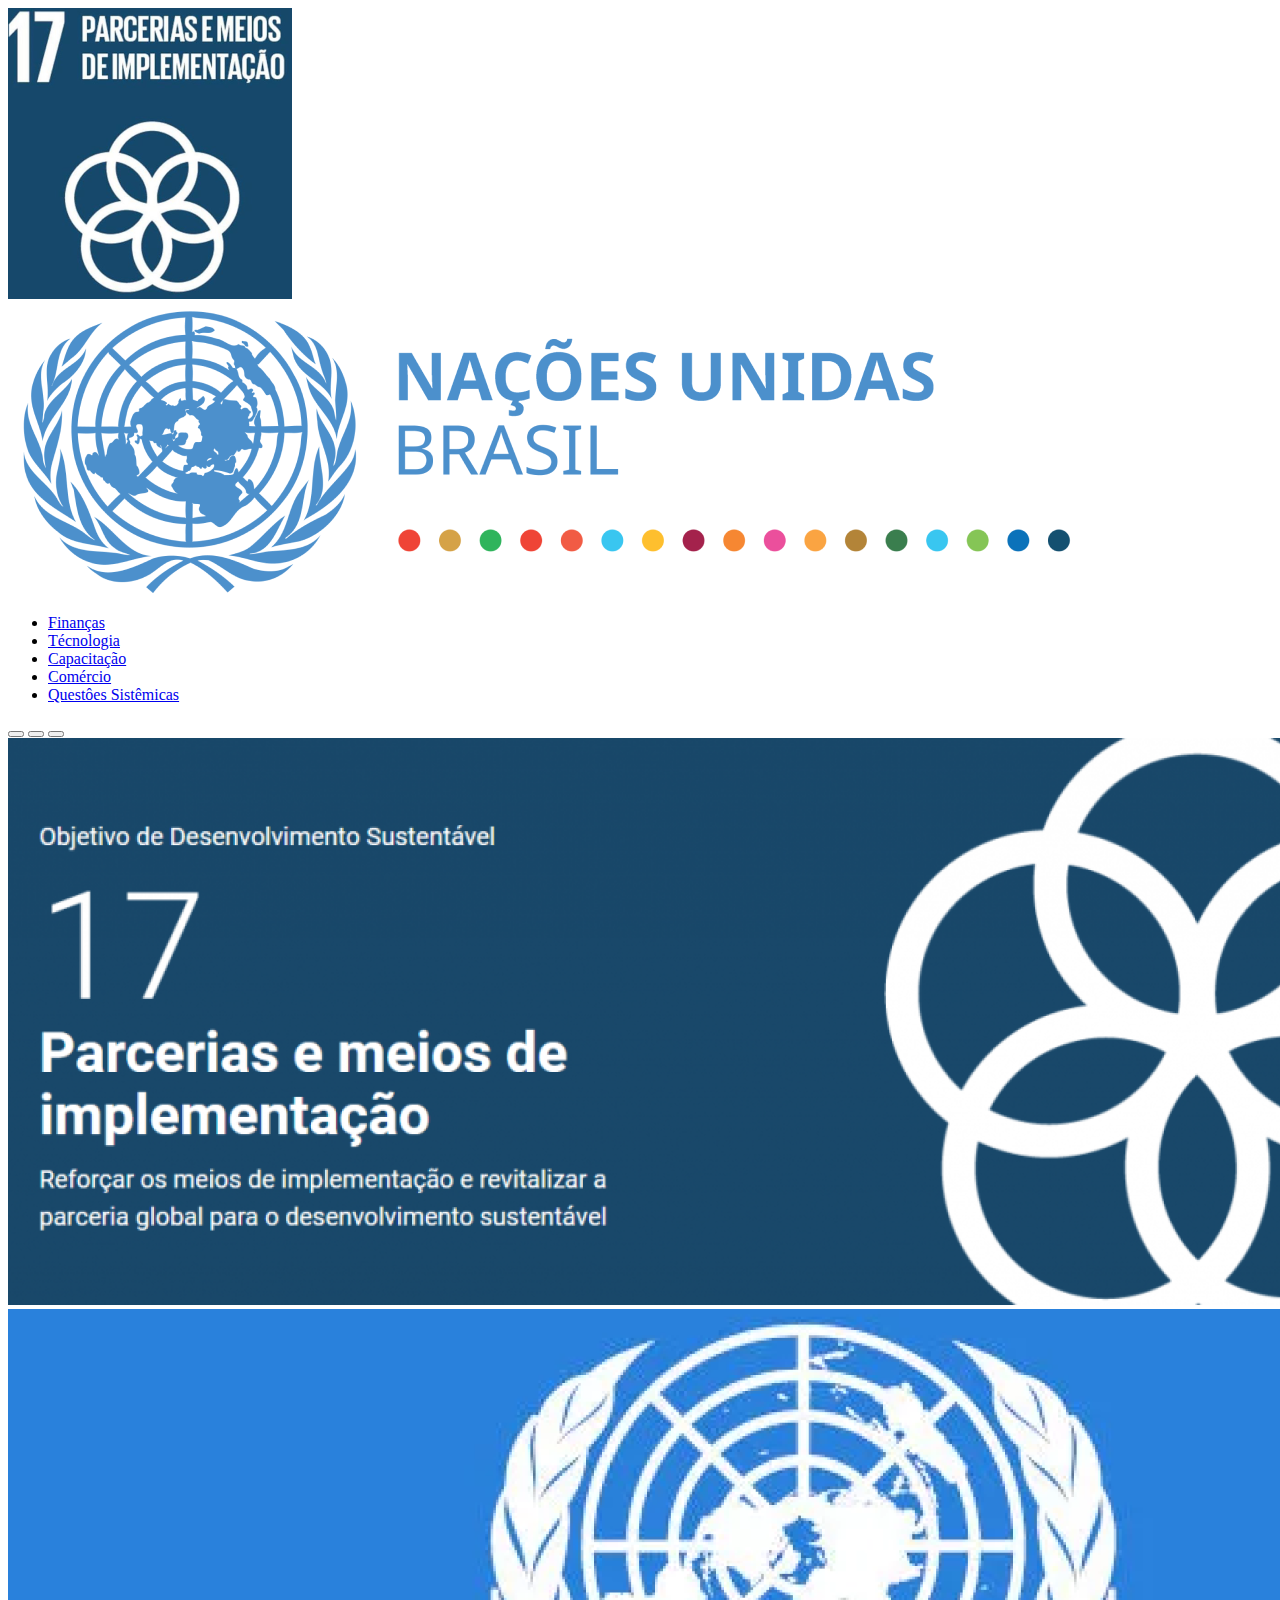
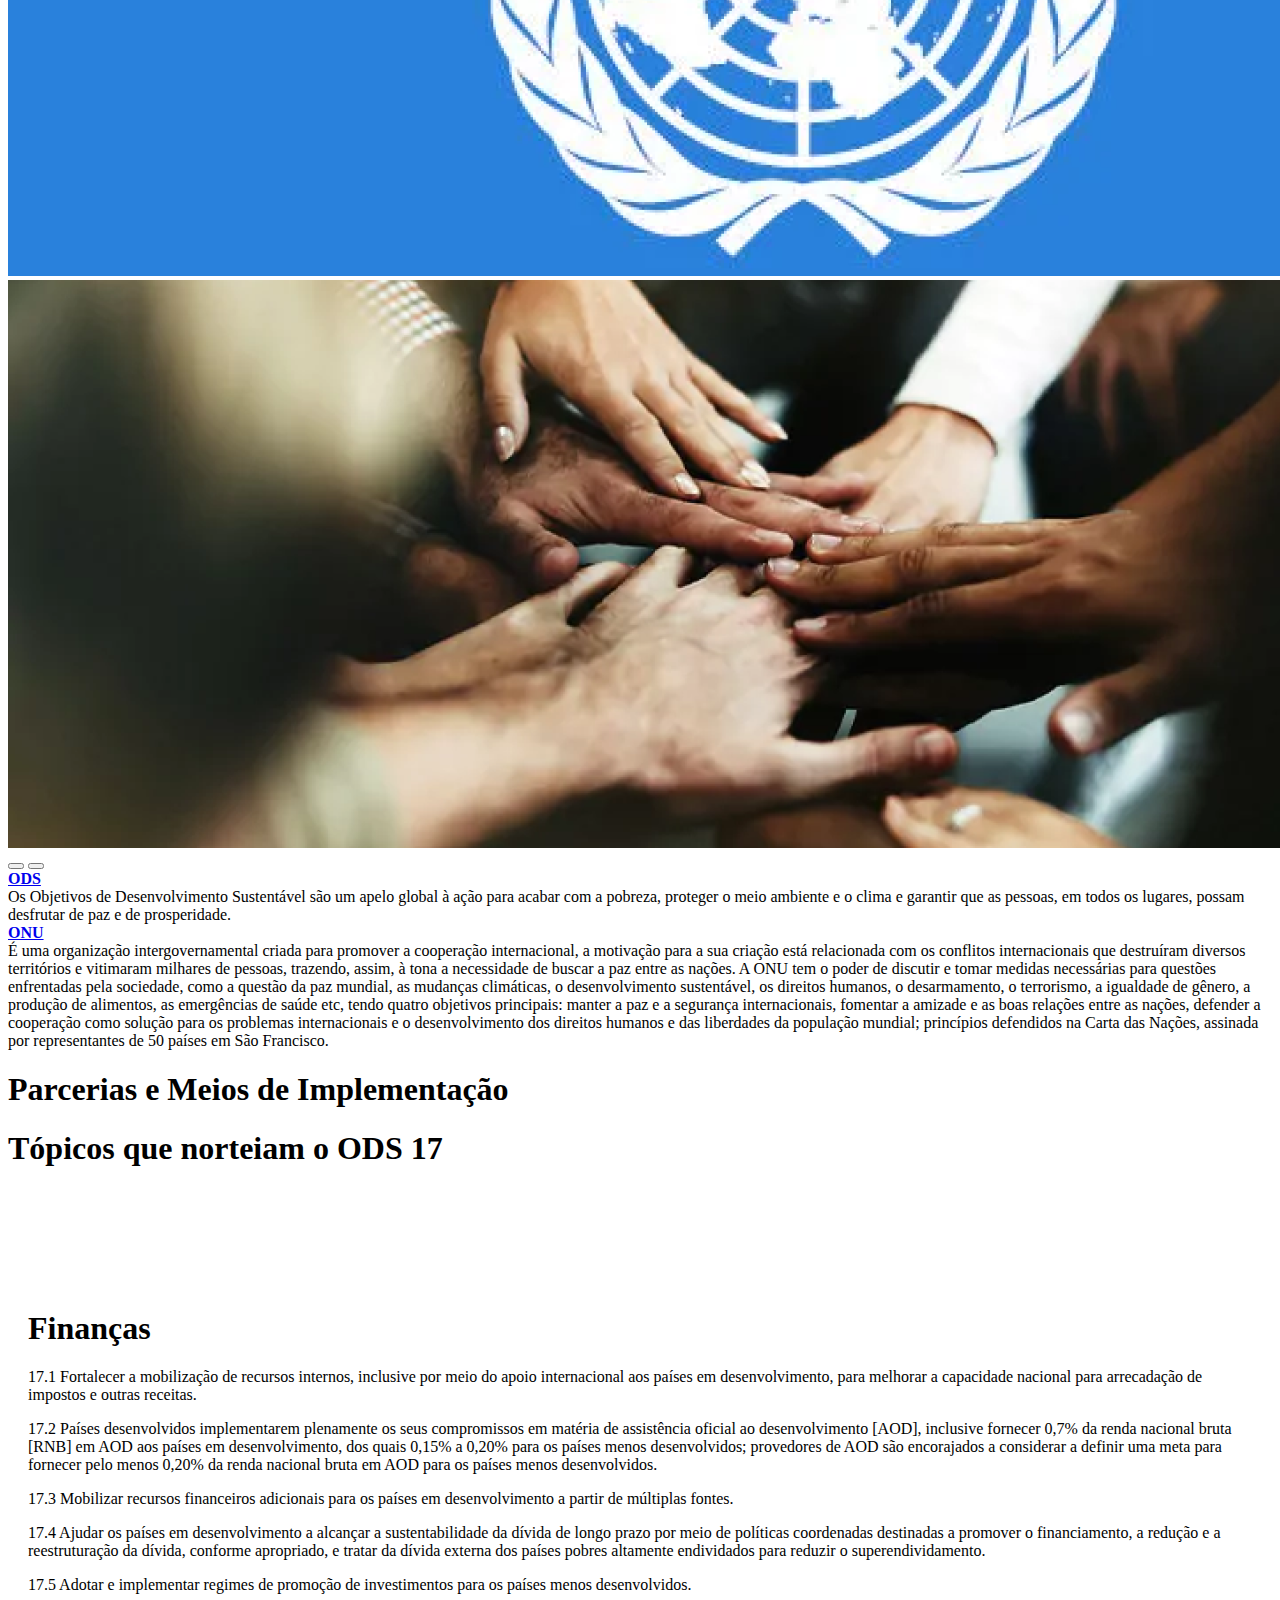
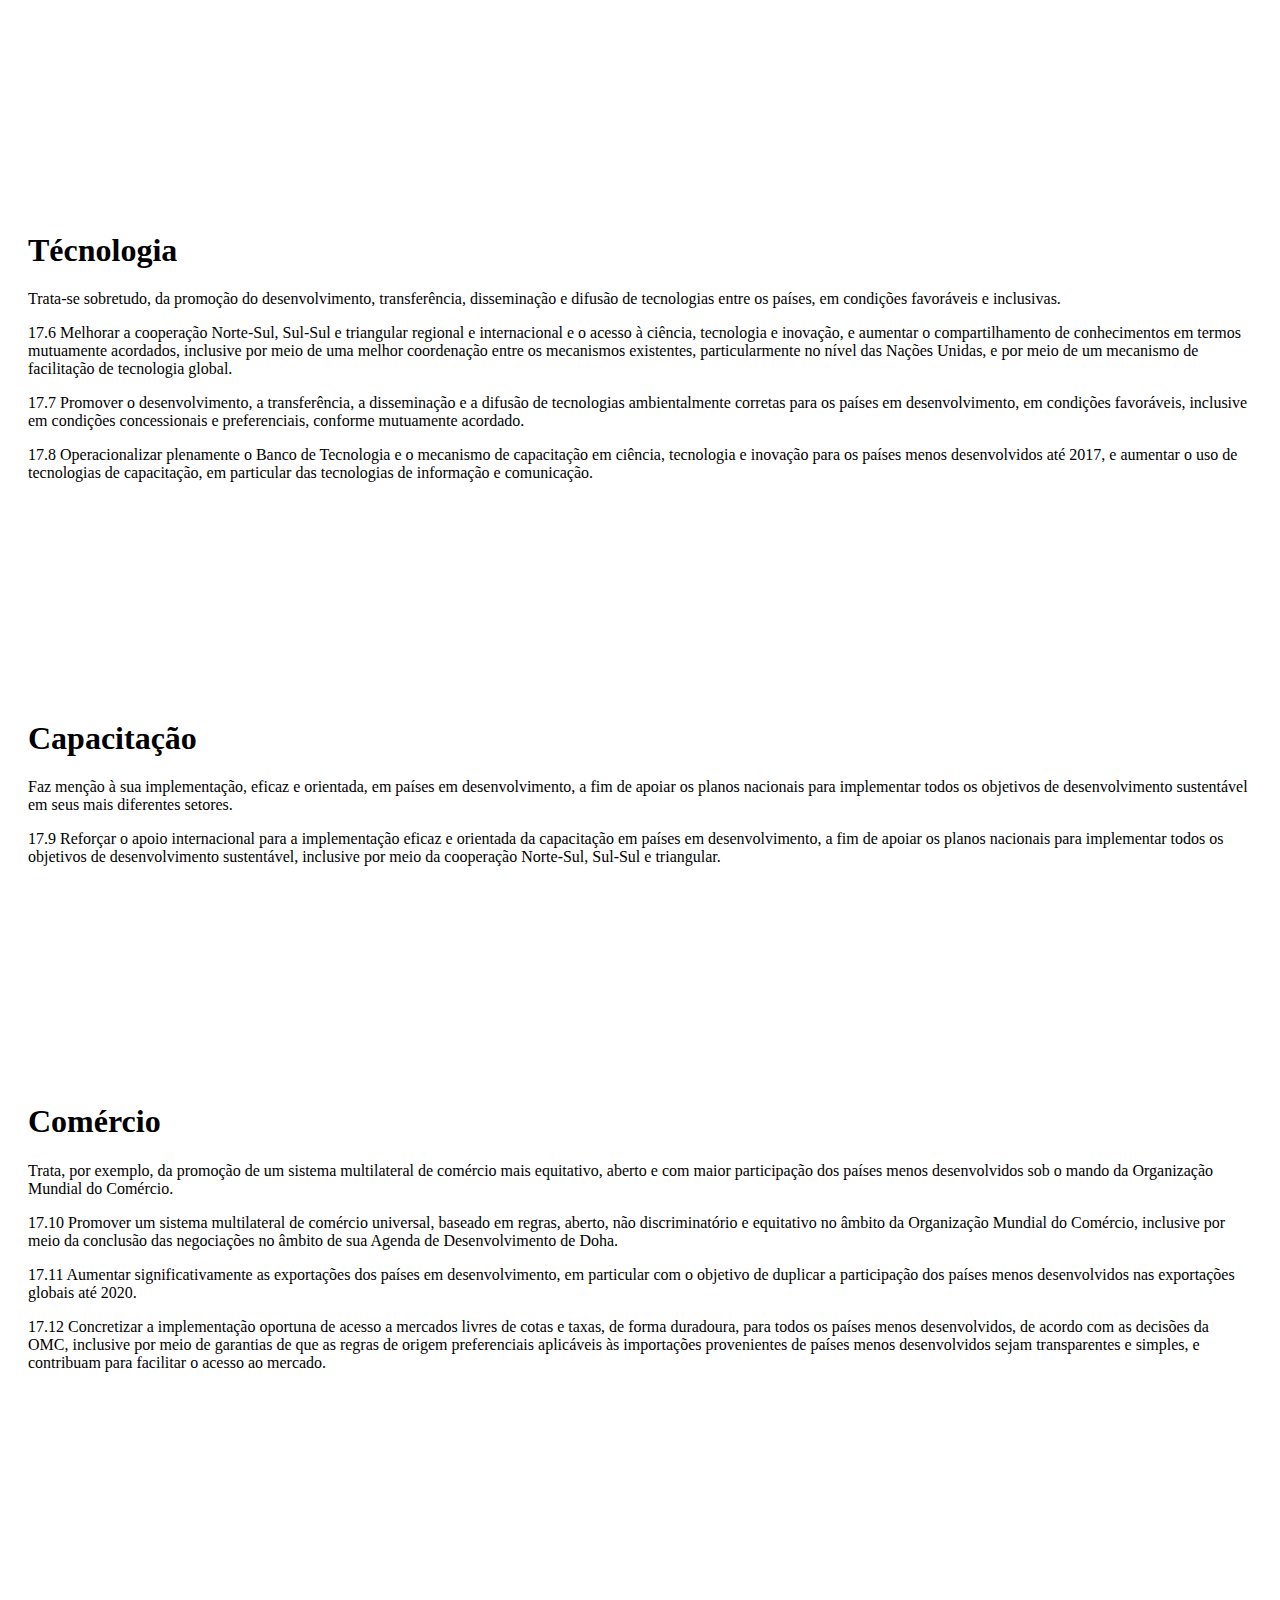
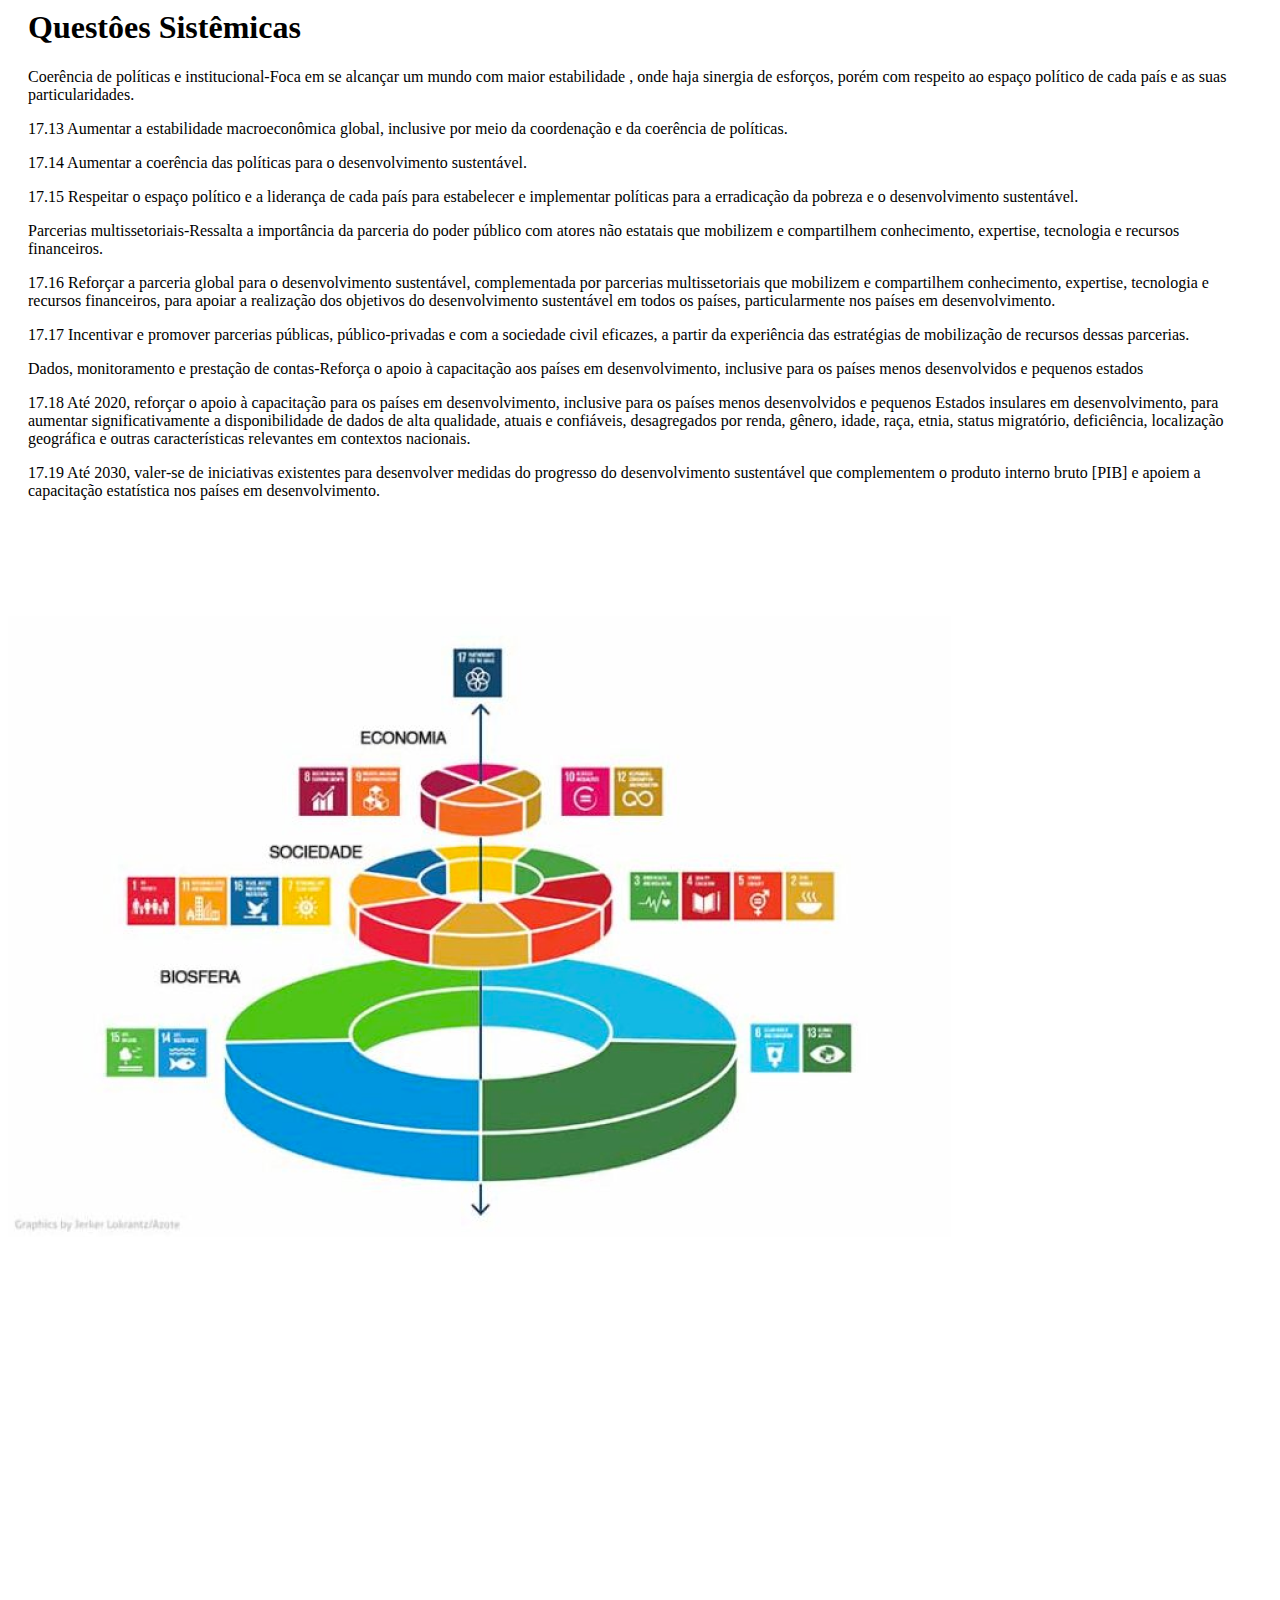
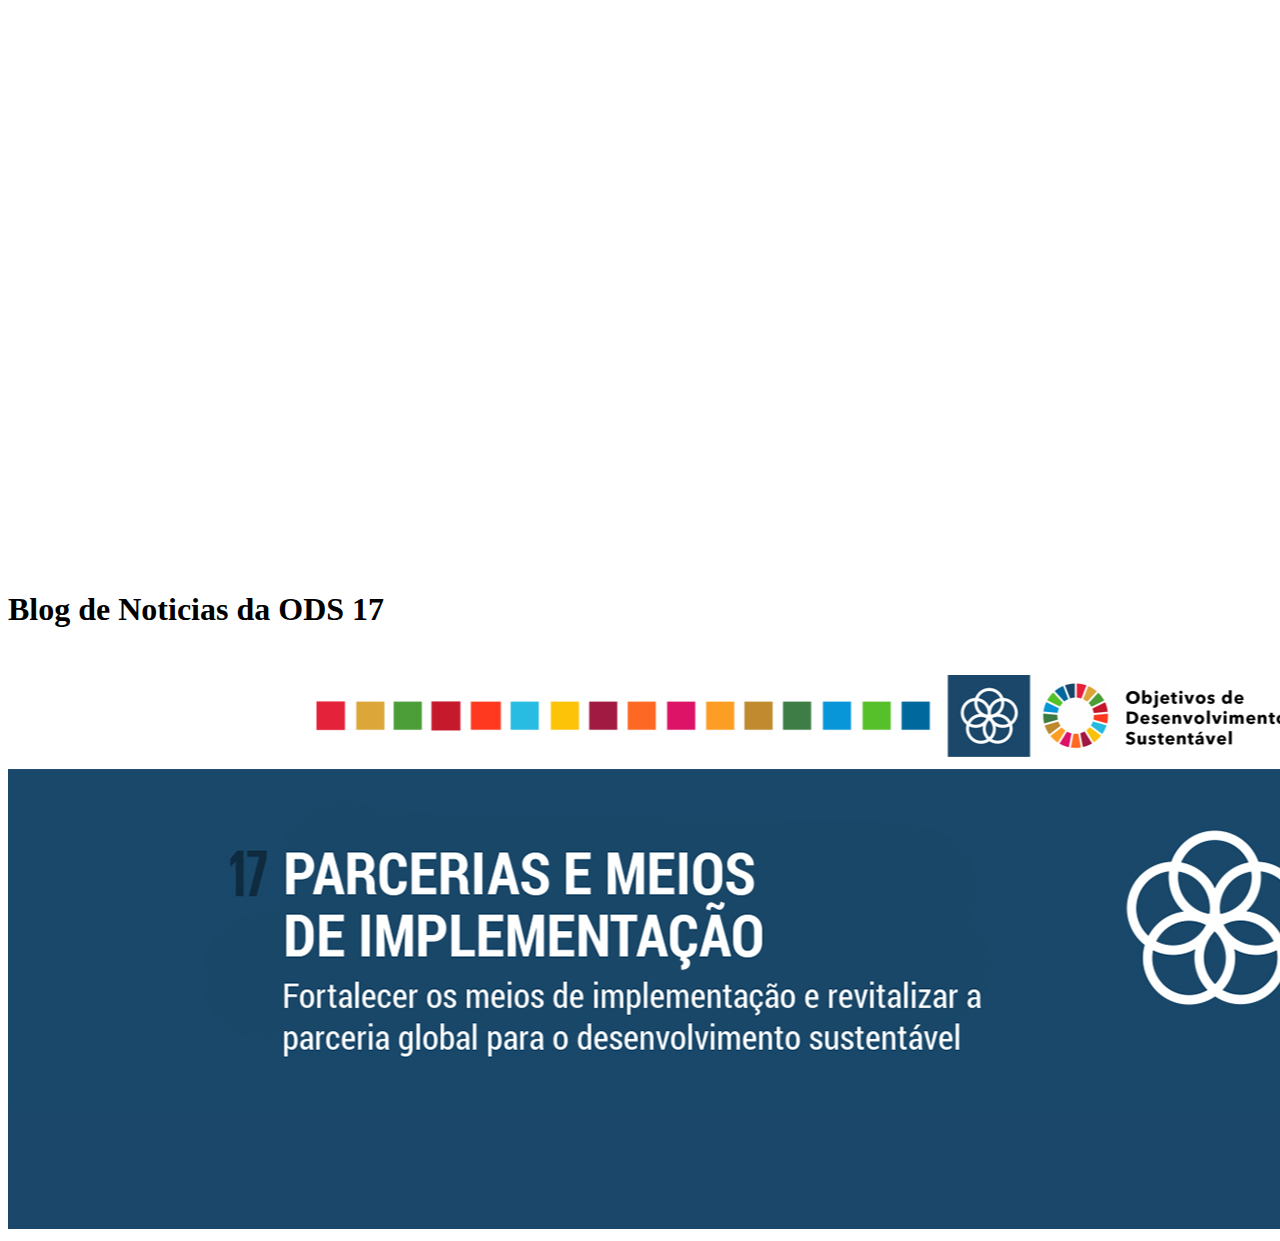
==== index.html @ ab5897aa "v1" ====
<!DOCTYPE html>
<html lang="pt-br">
<head>
    <script src="js/funcoes.js" type="text/javascript"></script>
    <!-- CSS only -->
<link href="https://cdn.jsdelivr.net/npm/bootstrap@5.2.1/dist/css/bootstrap.min.css" rel="stylesheet" integrity="sha384-iYQeCzEYFbKjA/T2uDLTpkwGzCiq6soy8tYaI1GyVh/UjpbCx/TYkiZhlZB6+fzT" crossorigin="anonymous">
<!-- JavaScript Bundle with Popper -->
<script src="https://cdn.jsdelivr.net/npm/bootstrap@5.2.1/dist/js/bootstrap.bundle.min.js" integrity="sha384-u1OknCvxWvY5kfmNBILK2hRnQC3Pr17a+RTT6rIHI7NnikvbZlHgTPOOmMi466C8" crossorigin="anonymous"></script>
    <meta charset="UTF-8">
    <meta http-equiv="X-UA-Compatible" content="IE=edge">
    <meta name="viewport" content="width=device-width, initial-scale=1.0">
    <link href="css/style.css" rel="stylesheet" type="text/css">
    <title>ODS</title>
</head>
<body>
    <div class="wrapper">
    <div class="logo">
    <img src="imgs/tema17.png" class="log">
    </div>

    <div class="ONU">
      <img class="img-fluid" src="imgs/onu.png" alt="New York">

    </div>

    <body>
        <body data-bs-spy="scroll" data-bs-target=".navbar" top="-5px">
      
          <nav class="navbar navbar-expand-sm bg-dark navbar-dark">
            <div class="container-fluid">
              <ul class="navbar-nav">
                <li class="nav-item">
                  <a class="nav-link" href="#section1">Finanças</a>
                </li>
                <li class="nav-item">
                  <a class="nav-link" href="#section2">Técnologia</a>
                </li>
                <li class="nav-item">
                  <a class="nav-link" href="#section3">Capacitação</a>
                </li>
                <li class="nav-item">
                  <a class="nav-link" href="#section4">Comércio</a>
                </li>
                <li class="nav-item">
                  <a class="nav-link" href="#section5">Questôes Sistêmicas</a>
                </li>
              </ul>
            </div>
          </nav>
    <!-- Carousel -->
<div id="demo" class="carousel slide" data-bs-ride="carousel">

    <!-- Indicators/dots -->
    <div class="carousel-indicators">
      <button type="button" data-bs-target="#demo" data-bs-slide-to="0" class="active"></button>
      <button type="button" data-bs-target="#demo" data-bs-slide-to="1"></button>
      <button type="button" data-bs-target="#demo" data-bs-slide-to="2"></button>
    </div>
  
    <div class="carousel-inner">
      <div class="carousel-item active">
        <img src="imgs/ODS2.png"  class="d-block w-100">
      </div>
      <div class="carousel-item">
        <img src="imgs/ODS3.png" class="d-block w-100">
      </div>
      <div class="carousel-item">
        <img src="imgs/ods1.png" class="d-block w-100">
      </div>
    </div>
    <button class="carousel-control-prev" type="button" data-bs-target="#demo" data-bs-slide="prev">
      <span class="carousel-control-prev-icon"></span>
    </button>
    <button class="carousel-control-next" type="button" data-bs-target="#demo" data-bs-slide="next">
      <span class="carousel-control-next-icon"></span>
    </button>
  </div>
  </div>
  </body>
  

    <div id="accordion">

        <div class="card">
          <div class="card-header">
            <a class="btn" data-bs-toggle="collapse" href="#collapseOne">
                <b>ODS</b>
            </a>
          </div>
          <div id="collapseOne" class="collapse show" data-bs-parent="#accordion">
            <div class="card-body">
                Os Objetivos de Desenvolvimento Sustentável são um apelo global à ação para acabar com a pobreza, proteger o meio ambiente e o clima e garantir que as pessoas, em todos os lugares, possam desfrutar de paz e de prosperidade.
            </div>
          </div>
        </div>
      
        <div class="card">
          <div class="card-header">
            <a class="collapsed btn" data-bs-toggle="collapse" href="#collapseTwo">
                <b>ONU</b>
            </a>
          </div>
          <div id="collapseTwo" class="collapse" data-bs-parent="#accordion">
            <div class="card-body">
                É uma organização intergovernamental criada para promover a cooperação internacional, a motivação para a sua criação está relacionada com os conflitos internacionais que destruíram diversos territórios e vitimaram milhares de pessoas, trazendo, assim, à tona a necessidade de buscar a paz entre as nações.
                A ONU tem o poder de discutir e tomar medidas necessárias para questões enfrentadas pela sociedade, como a questão da paz mundial, as mudanças climáticas, o desenvolvimento sustentável, os direitos humanos, o desarmamento, o terrorismo, a igualdade de gênero, a produção de alimentos, as emergências de saúde etc, tendo quatro objetivos principais: manter a paz e a segurança internacionais, fomentar a amizade e as boas relações entre as nações, defender a cooperação como solução para os problemas internacionais e o desenvolvimento dos direitos humanos e das liberdades da população mundial; princípios defendidos na Carta das Nações, assinada por representantes de 50 países em São Francisco.
            </div>
          </div>
        </div>

        <div class="container p-5 my-5 bg-secondary text-black">
     <h1><b>Parcerias e Meios de Implementação</b></h1>
    </div>      

    <div class="explicacao">
      <p class="ajuste1"> <script>texto1();</script></p>
  </div>

      
    <div class="container p-5 my-5 bg-secondary text-black">
        <h1><b>Tópicos que norteiam o ODS 17</b></h1>
       </div>
    
    <div id="section1" class="container-fluid bg-primary text-white" style="padding:100px 20px;">
      <h1><b>Finanças</b></h1>
      <p>17.1 Fortalecer a mobilização de recursos internos, inclusive por meio do apoio internacional aos países em desenvolvimento, para melhorar a capacidade nacional para
        arrecadação de impostos e outras receitas.</p>
       <p>17.2 Países desenvolvidos implementarem plenamente os seus compromissos em matéria de assistência oficial ao desenvolvimento [AOD], inclusive fornecer 0,7% da renda 
       nacional bruta [RNB] em AOD aos países em desenvolvimento, dos quais 0,15% a 0,20% para os países menos desenvolvidos; provedores de AOD são encorajados a considerar
        a definir uma meta para fornecer pelo menos 0,20% da renda nacional bruta em AOD para os países menos desenvolvidos.</p>
       
       <p>17.3 Mobilizar recursos financeiros adicionais para os países em desenvolvimento a partir de múltiplas fontes.</p>
       
       <p>17.4 Ajudar os países em desenvolvimento a alcançar a sustentabilidade da dívida de longo prazo por meio de políticas coordenadas destinadas a promover o financiamento,
        a redução e a reestruturação da dívida, conforme apropriado, e tratar da dívida externa dos países pobres altamente endividados para reduzir o superendividamento.</p>
       
      <p>17.5 Adotar e implementar regimes de promoção de investimentos para os países menos desenvolvidos.
       
       </p>
    </div>

    
    <div id="section2" class="container-fluid text-black" style="padding:100px 20px;">
      <h1><b>Técnologia</b></h1>
      <p>Trata-se sobretudo, da promoção do desenvolvimento, transferência, disseminação e difusão de tecnologias entre os países, em condições favoráveis e inclusivas.</p>
      <p>17.6 Melhorar a cooperação Norte-Sul, Sul-Sul e triangular regional e internacional e o acesso à ciência, tecnologia e inovação, e aumentar o compartilhamento de 
      conhecimentos em termos mutuamente acordados, inclusive por meio de uma melhor coordenação entre os mecanismos existentes, particularmente no nível das Nações Unidas,
      e por meio de um mecanismo de facilitação de tecnologia global.</p>

      <p>17.7 Promover o desenvolvimento, a transferência, a disseminação e a difusão de tecnologias ambientalmente corretas para os países em desenvolvimento, em condições 
      favoráveis, inclusive em condições concessionais e preferenciais, conforme mutuamente acordado.</p>

      <p>17.8 Operacionalizar plenamente o Banco de Tecnologia e o mecanismo de capacitação em ciência, tecnologia e inovação para os países menos desenvolvidos até 2017,
      e aumentar o uso de tecnologias de capacitação, em particular das tecnologias de informação e comunicação.</p>
    </div>
    
    <div id="section3" class="container-fluid bg-primary text-white" style="padding:100px 20px;">
      <h1><b>Capacitação</b></h1>
      <p>Faz menção à sua implementação, eficaz e orientada, em países em desenvolvimento, a fim de apoiar os planos nacionais para implementar todos os objetivos de desenvolvimento sustentável em seus mais diferentes setores.</p>
      <p>17.9 Reforçar o apoio internacional para a implementação eficaz e orientada da capacitação em países em desenvolvimento, a fim de apoiar os planos nacionais para 
      implementar todos os objetivos de desenvolvimento sustentável, inclusive por meio da cooperação Norte-Sul, Sul-Sul e triangular.</p>
    </div>

    <div id="section4" class="container-fluid text-black" style="padding:100px 20px;">
        <h1><b>Comércio</b></h1>
        <p>Trata, por exemplo, da promoção de um sistema multilateral de comércio mais equitativo, aberto e com maior participação dos países menos desenvolvidos sob o mando da Organização Mundial do Comércio.</p>
        <p>17.10 Promover um sistema multilateral de comércio universal, baseado em regras, aberto, não discriminatório e equitativo no âmbito da Organização Mundial do Comércio, 
        inclusive por meio da conclusão das negociações no âmbito de sua Agenda de Desenvolvimento de Doha.</p>

        <p>17.11 Aumentar significativamente as exportações dos países em desenvolvimento, em particular com o objetivo de duplicar a participação dos países menos desenvolvidos 
        nas exportações globais até 2020.</p>

        <p>17.12 Concretizar a implementação oportuna de acesso a mercados livres de cotas e taxas, de forma duradoura, para todos os países menos desenvolvidos, de acordo com as 
        decisões da OMC, inclusive por meio de garantias de que as regras de origem preferenciais aplicáveis às importações provenientes de países menos desenvolvidos sejam
        transparentes e simples, e contribuam para facilitar o acesso ao mercado.</p>
      </div>

      <div id="section5" class="container-fluid bg-primary text-white" style="padding:100px 20px;">
        <h1><b>Questôes Sistêmicas</b></h1>
        <p>Coerência de políticas e institucional-Foca em se alcançar um mundo com maior estabilidade , onde haja sinergia de esforços, porém com respeito ao espaço político de cada país e as suas particularidades.</p>
        <p>17.13 Aumentar a estabilidade macroeconômica global, inclusive por meio da coordenação e da coerência de políticas.</p>
        <p>17.14 Aumentar a coerência das políticas para o desenvolvimento sustentável.</p>
        <p>17.15 Respeitar o espaço político e a liderança de cada país para estabelecer e implementar políticas para a erradicação da pobreza e o desenvolvimento sustentável.</p>
        <p>Parcerias multissetoriais-Ressalta a importância da parceria do poder público com atores não estatais que mobilizem e compartilhem conhecimento, expertise, tecnologia e recursos financeiros.</p>
        <p>17.16 Reforçar a parceria global para o desenvolvimento sustentável, complementada por parcerias multissetoriais que mobilizem e compartilhem conhecimento, expertise,
        tecnologia e recursos financeiros, para apoiar a realização dos objetivos do desenvolvimento sustentável em todos os países, particularmente nos países em desenvolvimento.</p>
        <p>17.17 Incentivar e promover parcerias públicas, público-privadas e com a sociedade civil eficazes, a partir da experiência das estratégias de mobilização de recursos dessas parcerias.</p>
        <p>Dados, monitoramento e prestação de contas-Reforça o apoio à capacitação aos países em desenvolvimento, inclusive para os países menos desenvolvidos e pequenos estados</p>
        <p>17.18 Até 2020, reforçar o apoio à capacitação para os países em desenvolvimento, inclusive para os países menos desenvolvidos e pequenos Estados insulares em
        desenvolvimento, para aumentar significativamente a disponibilidade de dados de alta qualidade, atuais e confiáveis, desagregados por renda, gênero, idade, raça,
        etnia, status migratório, deficiência, localização geográfica e outras características relevantes em contextos nacionais.</p>
        <p>17.19 Até 2030, valer-se de iniciativas existentes para desenvolver medidas do progresso do desenvolvimento sustentável que complementem o produto interno bruto [PIB] 
        e apoiem a capacitação estatística nos países em desenvolvimento.</p>
      </div>

      <div class="topicos">
        <img class="img-fluid" src="imgs/todas.png" alt="New York">

        <div style="margin-top: 950px;">
          <h1 class="text-center" id="blog">Blog de Noticias da ODS 17</h1>
          <script>blog()</script>
          </div>

      <div class="rodapé">
        <img class="img-fluid" src="imgs/ods-onu.png" alt="New York">
      </div>
      </div>
    </div>

    
</body>
</html>
---- css/style.css ----
.float-end{
    width: 100%;
    height: 225px;
}
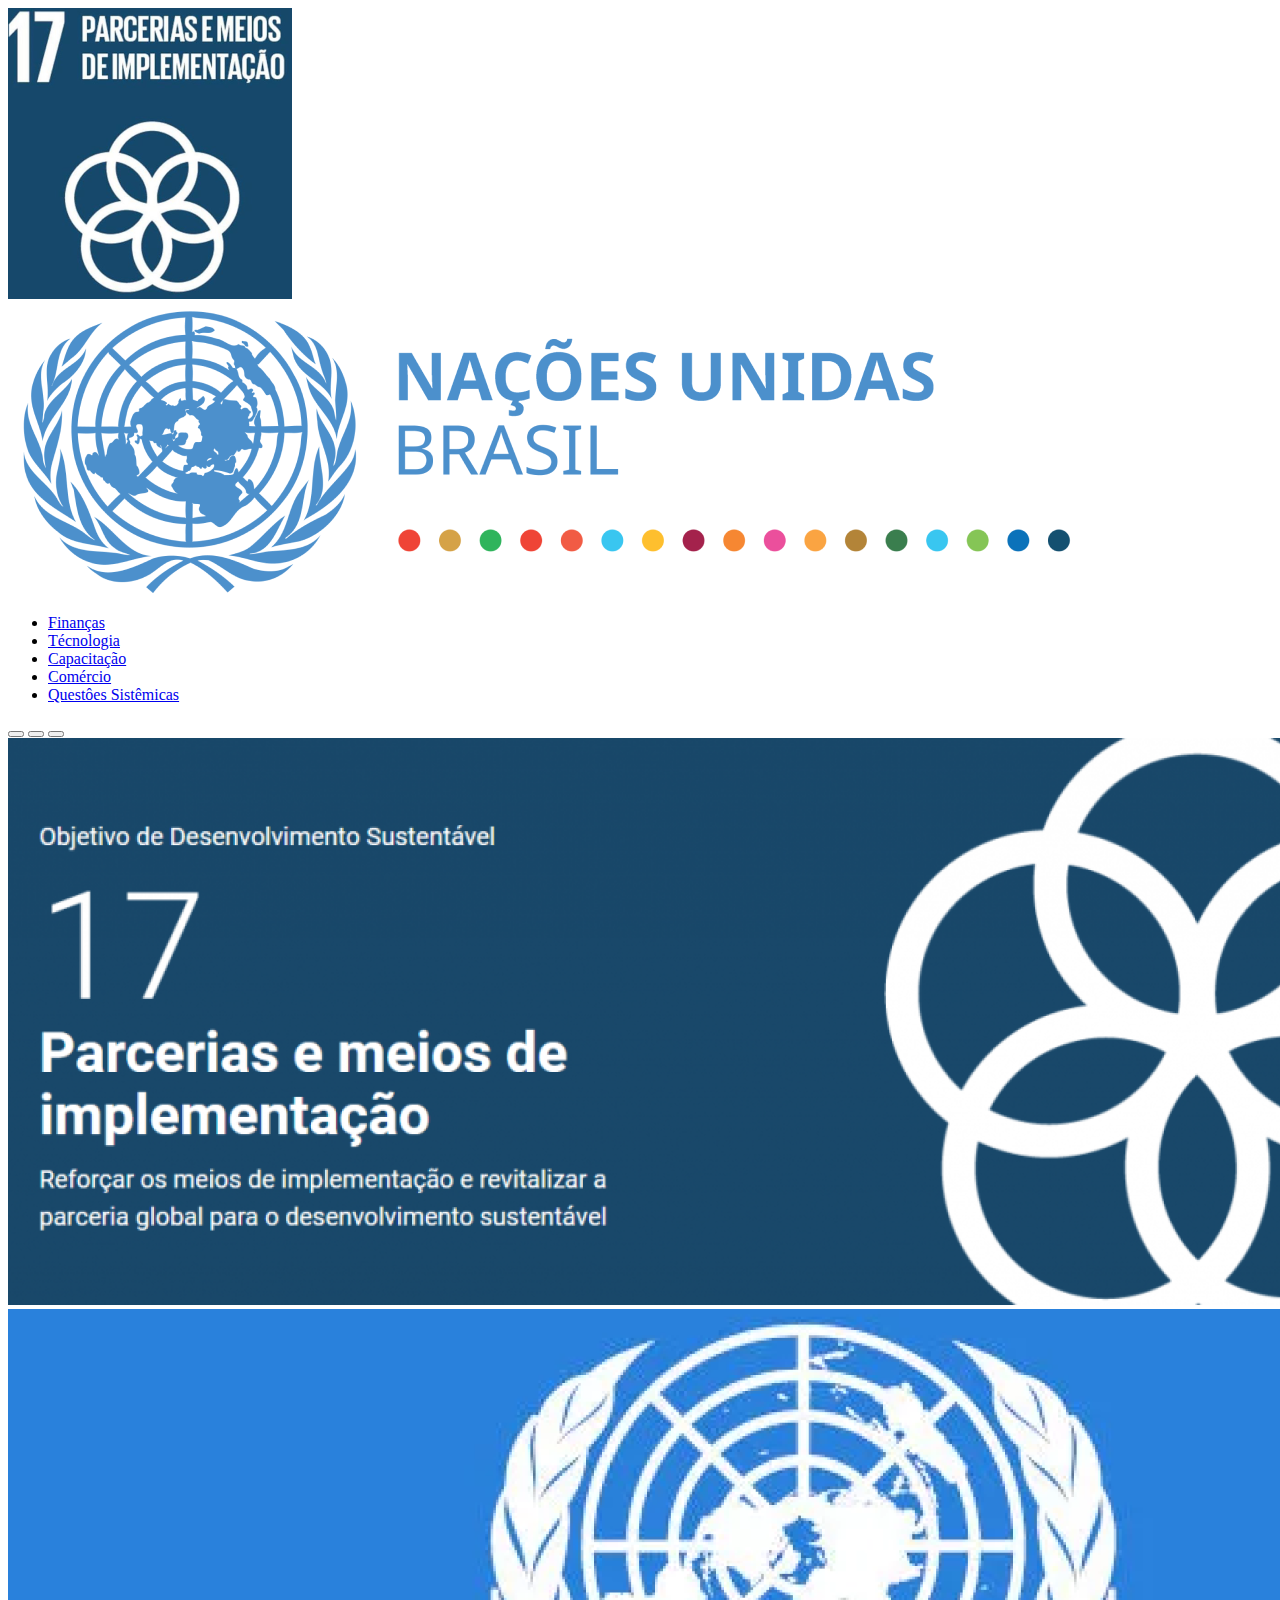
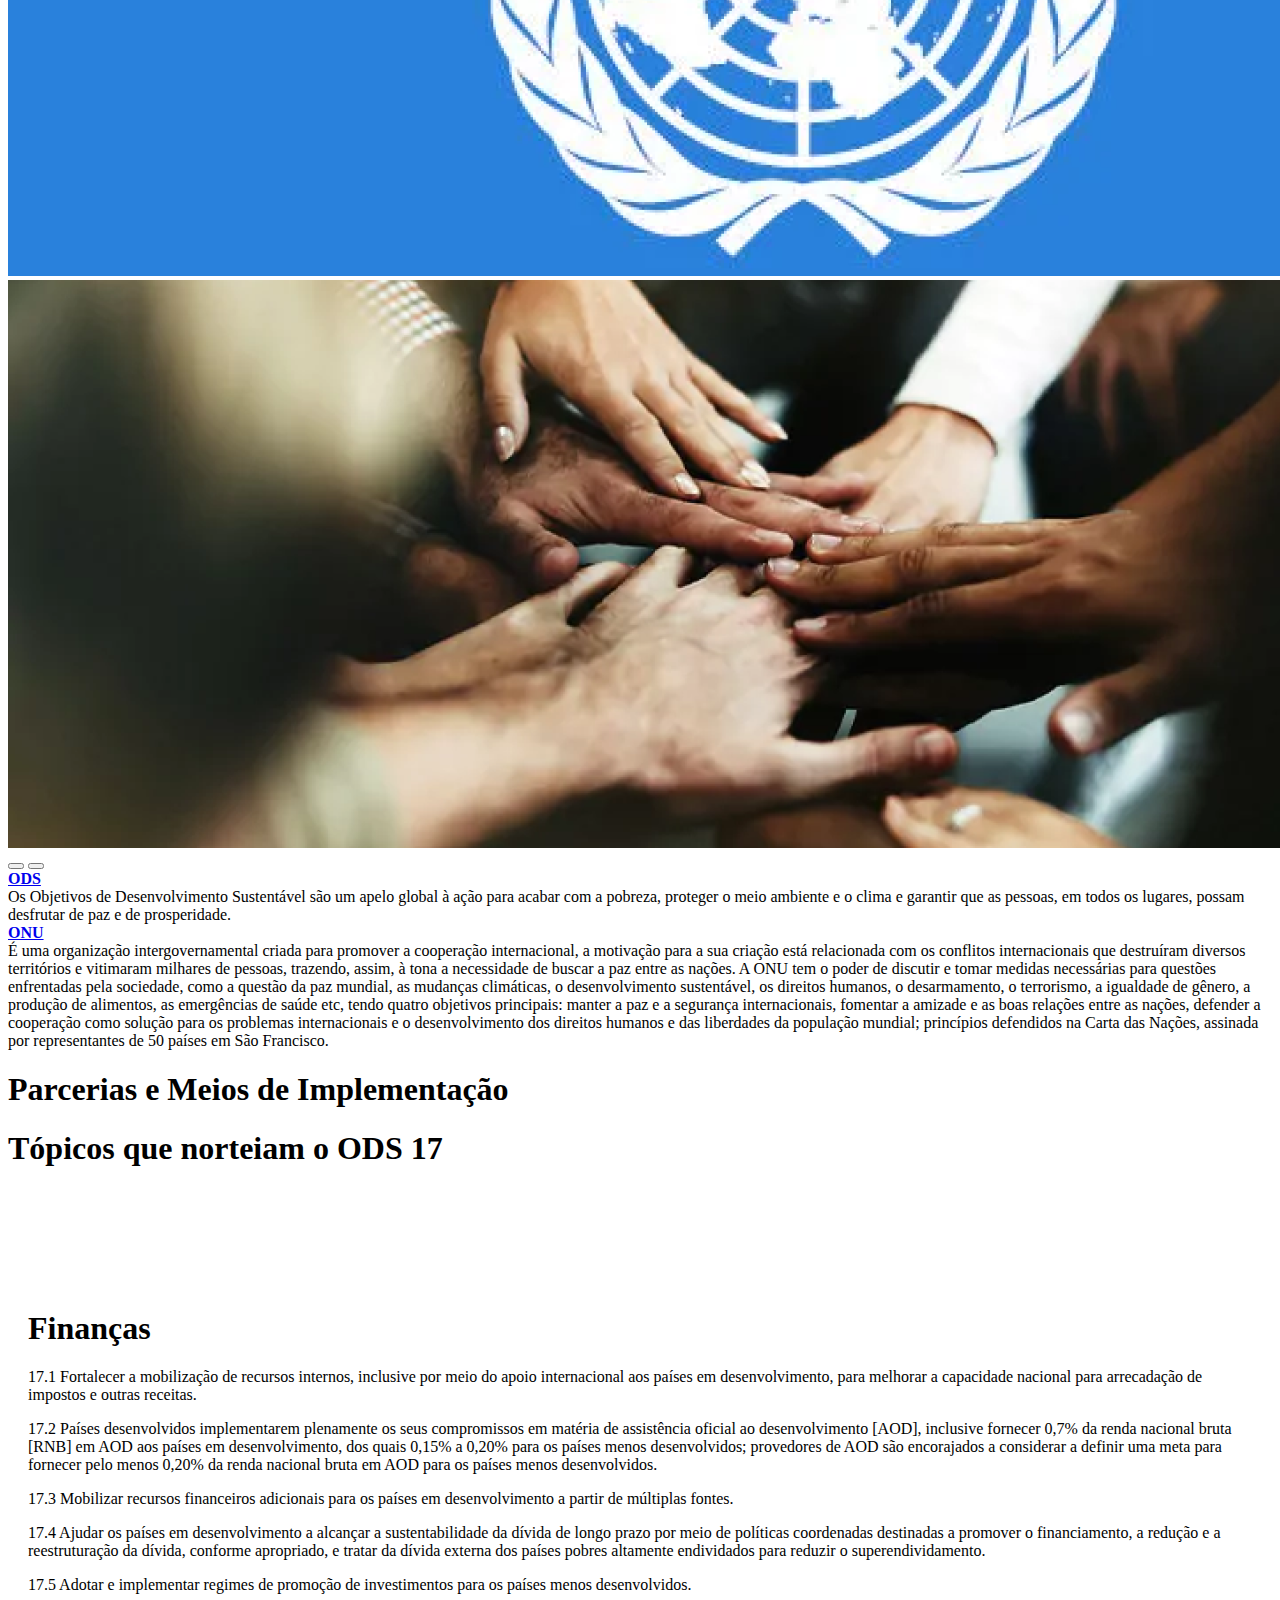
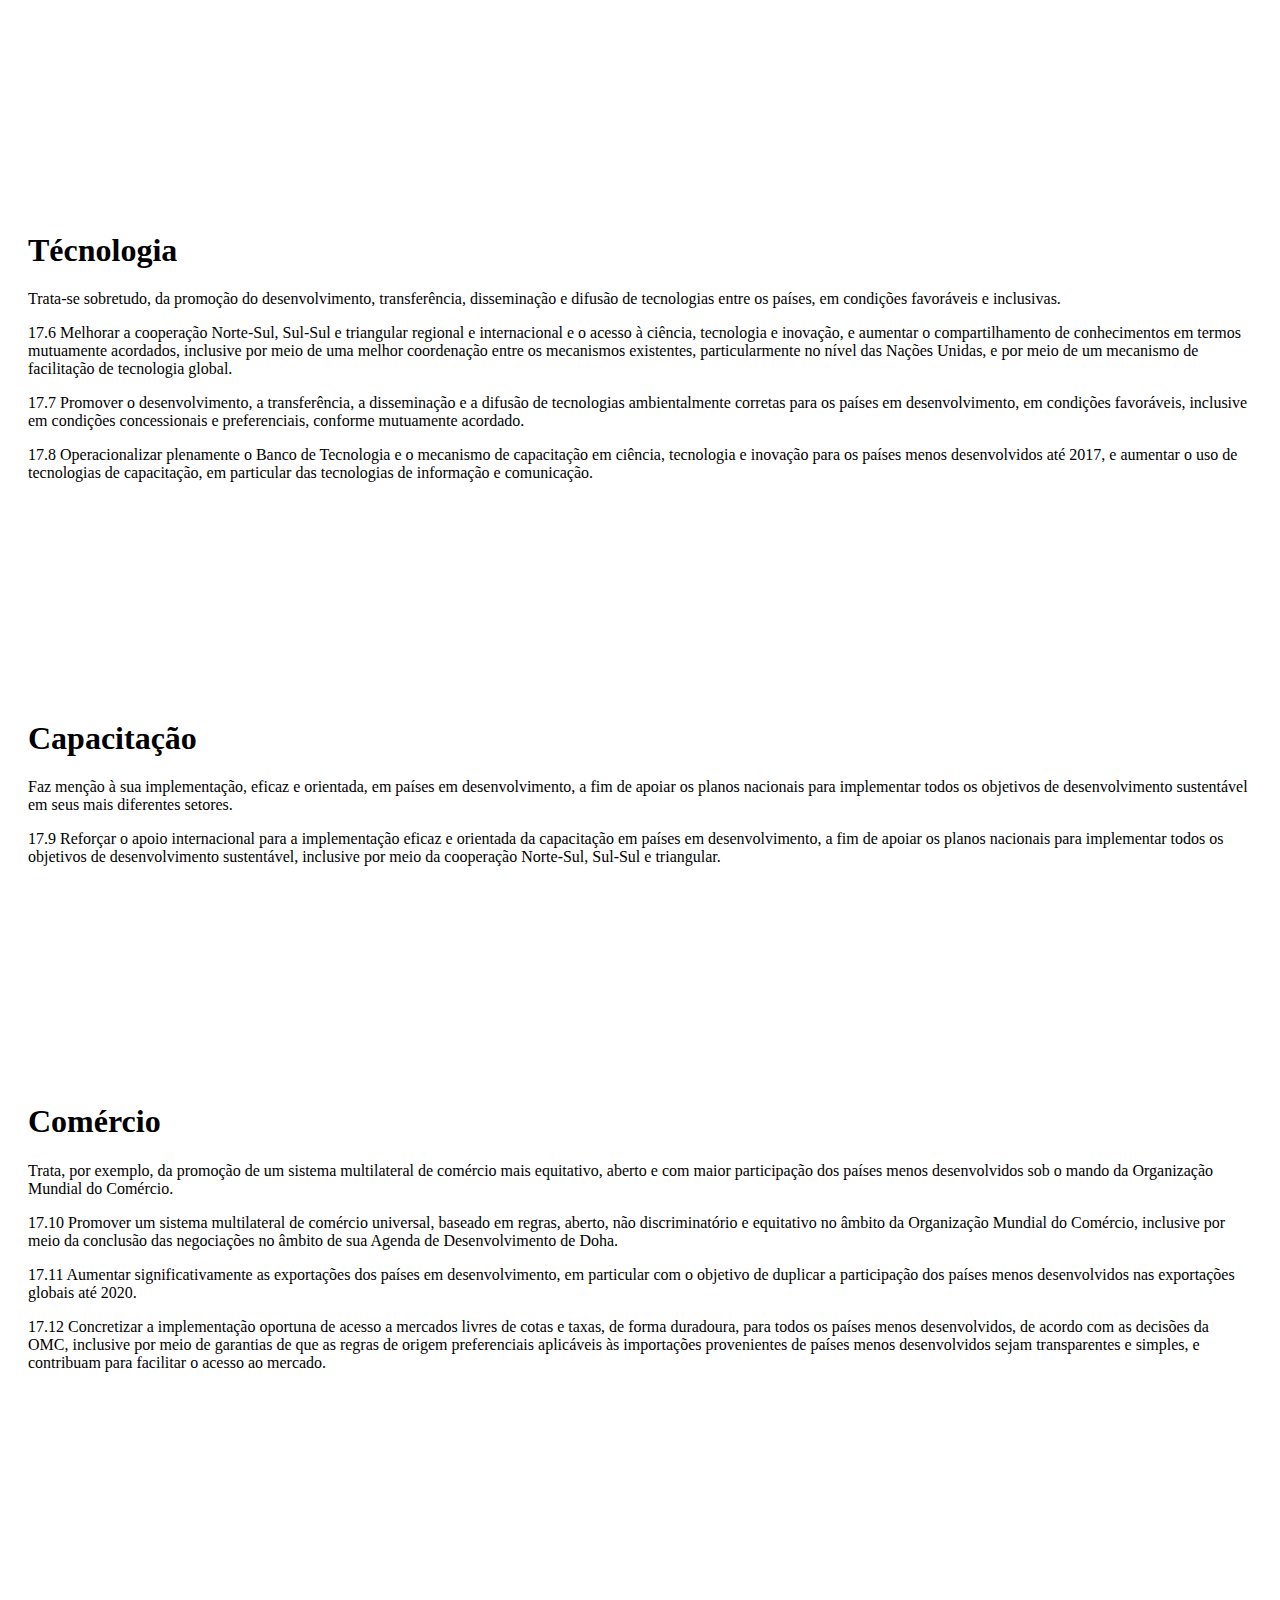
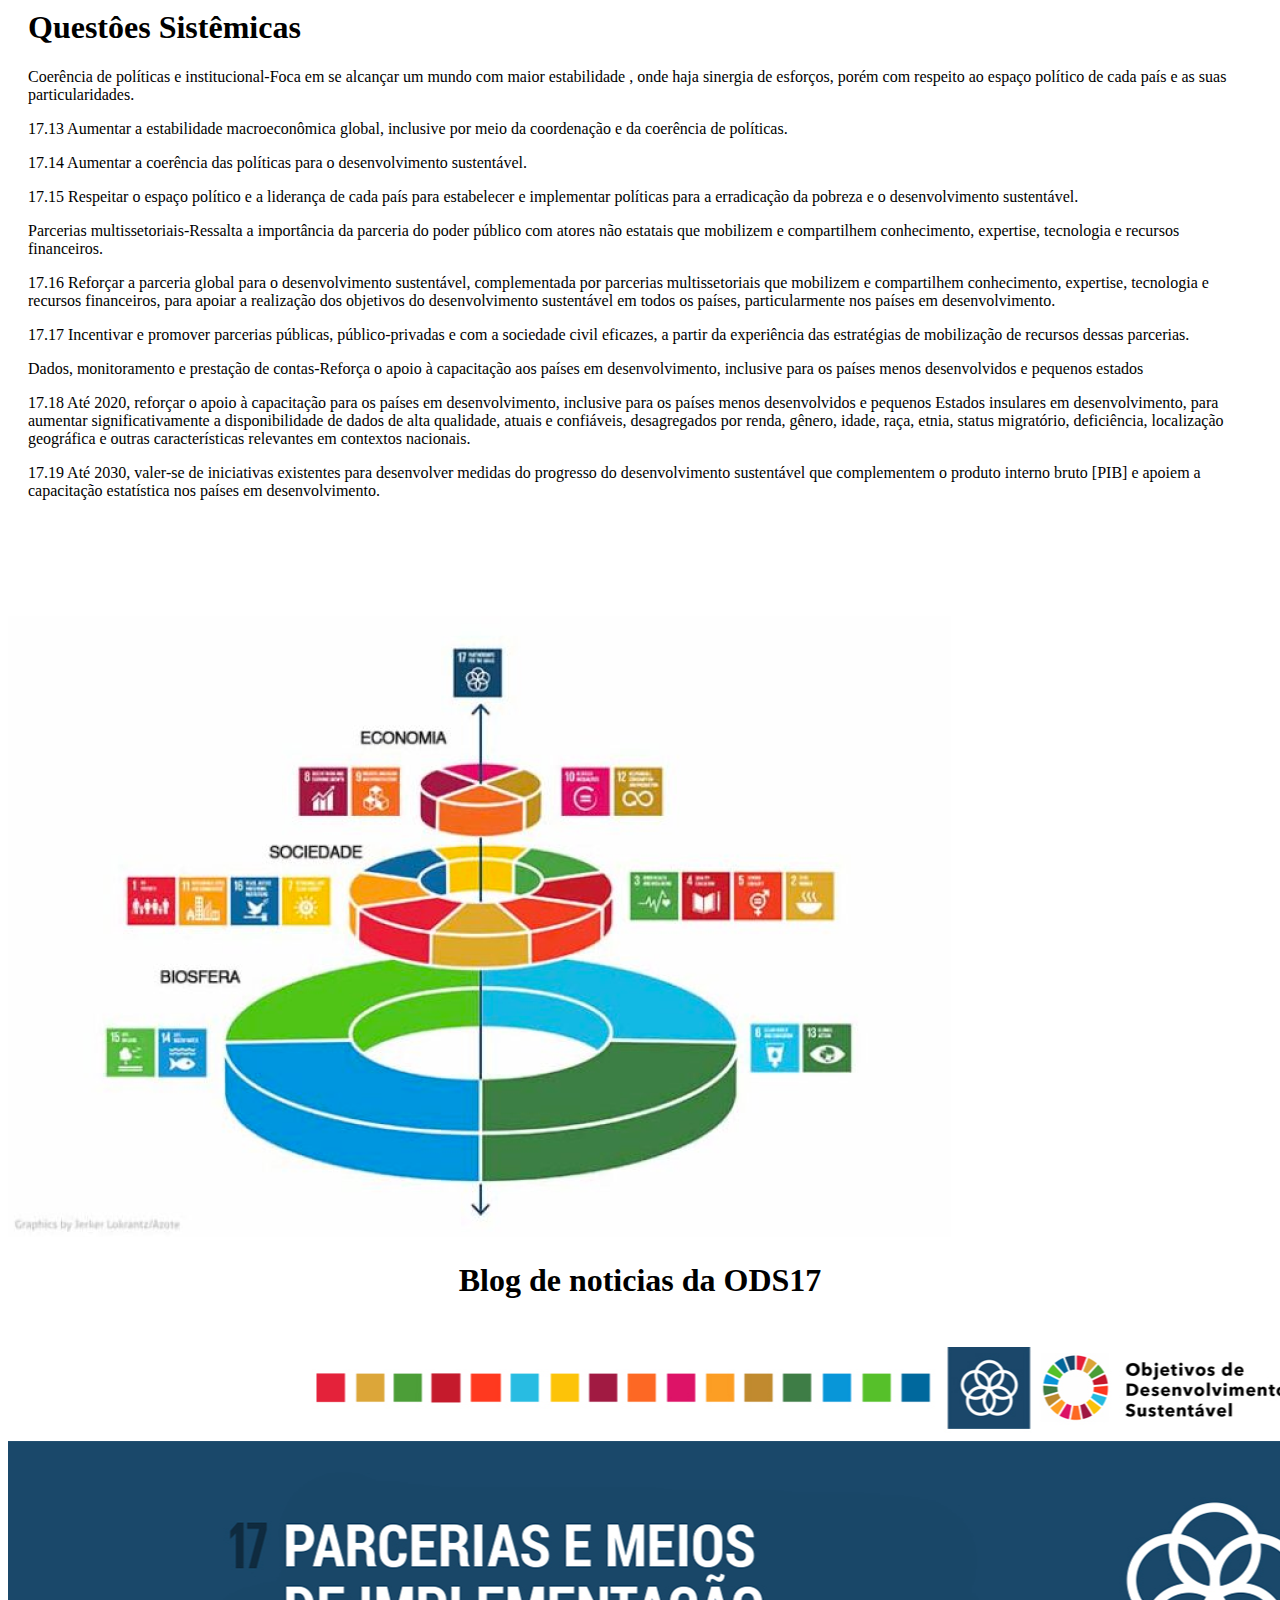
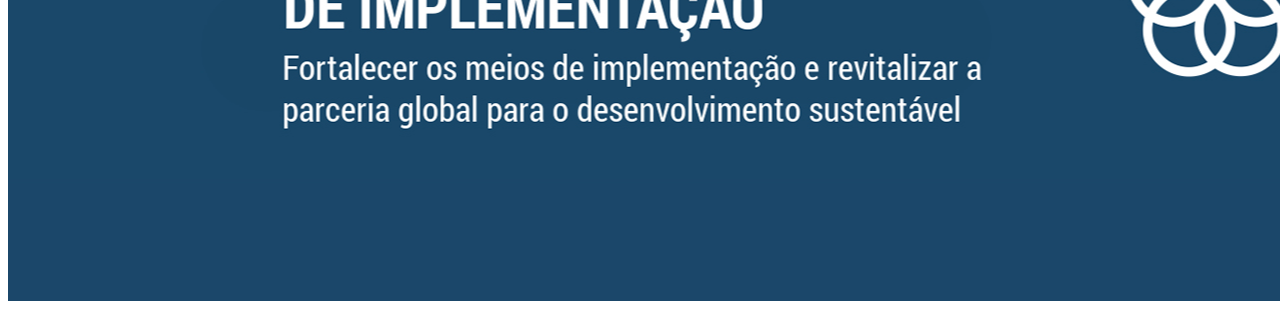
==== commit dc618b83: "v2" ====
--- a/index.html
+++ b/index.html
@@ -196,10 +196,13 @@
       <div class="topicos">
         <img class="img-fluid" src="imgs/todas.png" alt="New York">
 
-        <div style="margin-top: 950px;">
-          <h1 class="text-center" id="blog">Blog de Noticias da ODS 17</h1>
+        <div style="text-align:center ;"  class="titulo">
+          <h1 >Blog de noticias da ODS17</h1>
+        </div>
+
+        <div class="container-fluid" id="blog">
           <script>blog()</script>
-          </div>
+        </div>
 
       <div class="rodapé">
         <img class="img-fluid" src="imgs/ods-onu.png" alt="New York">
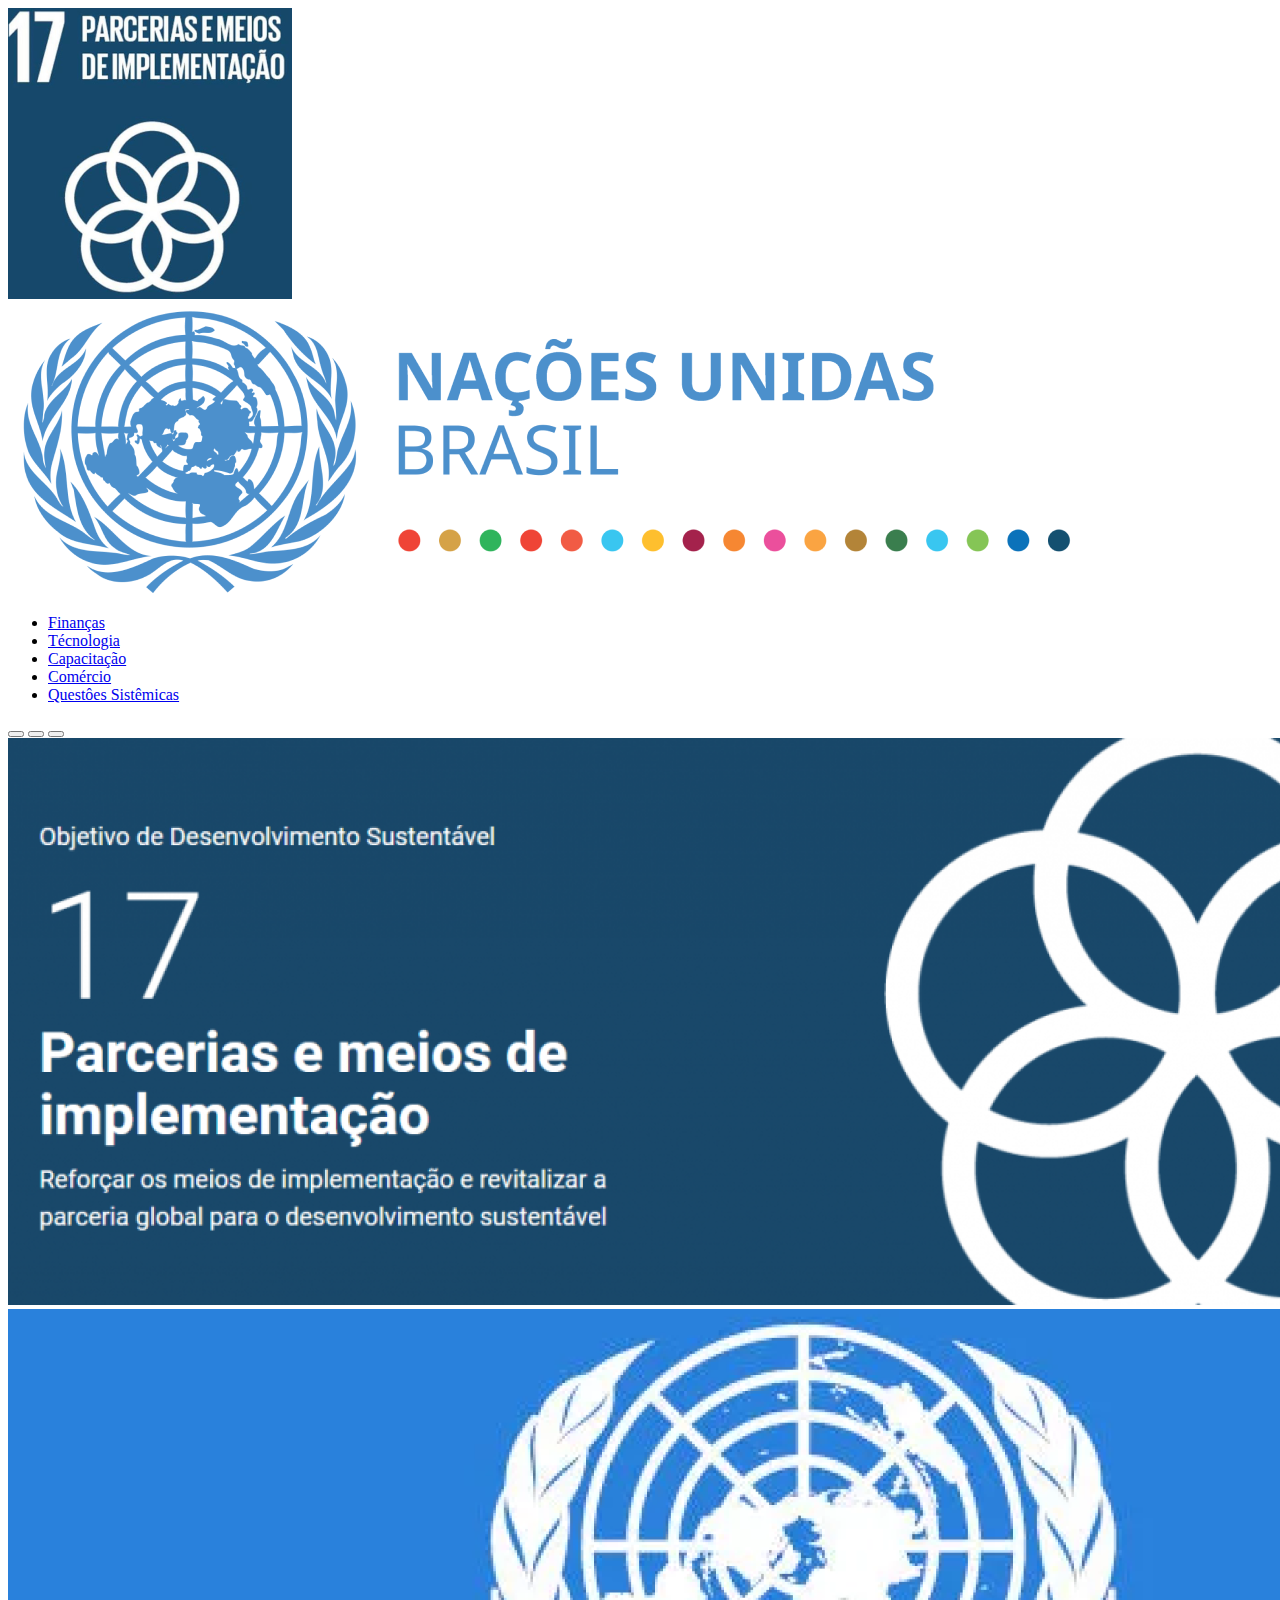
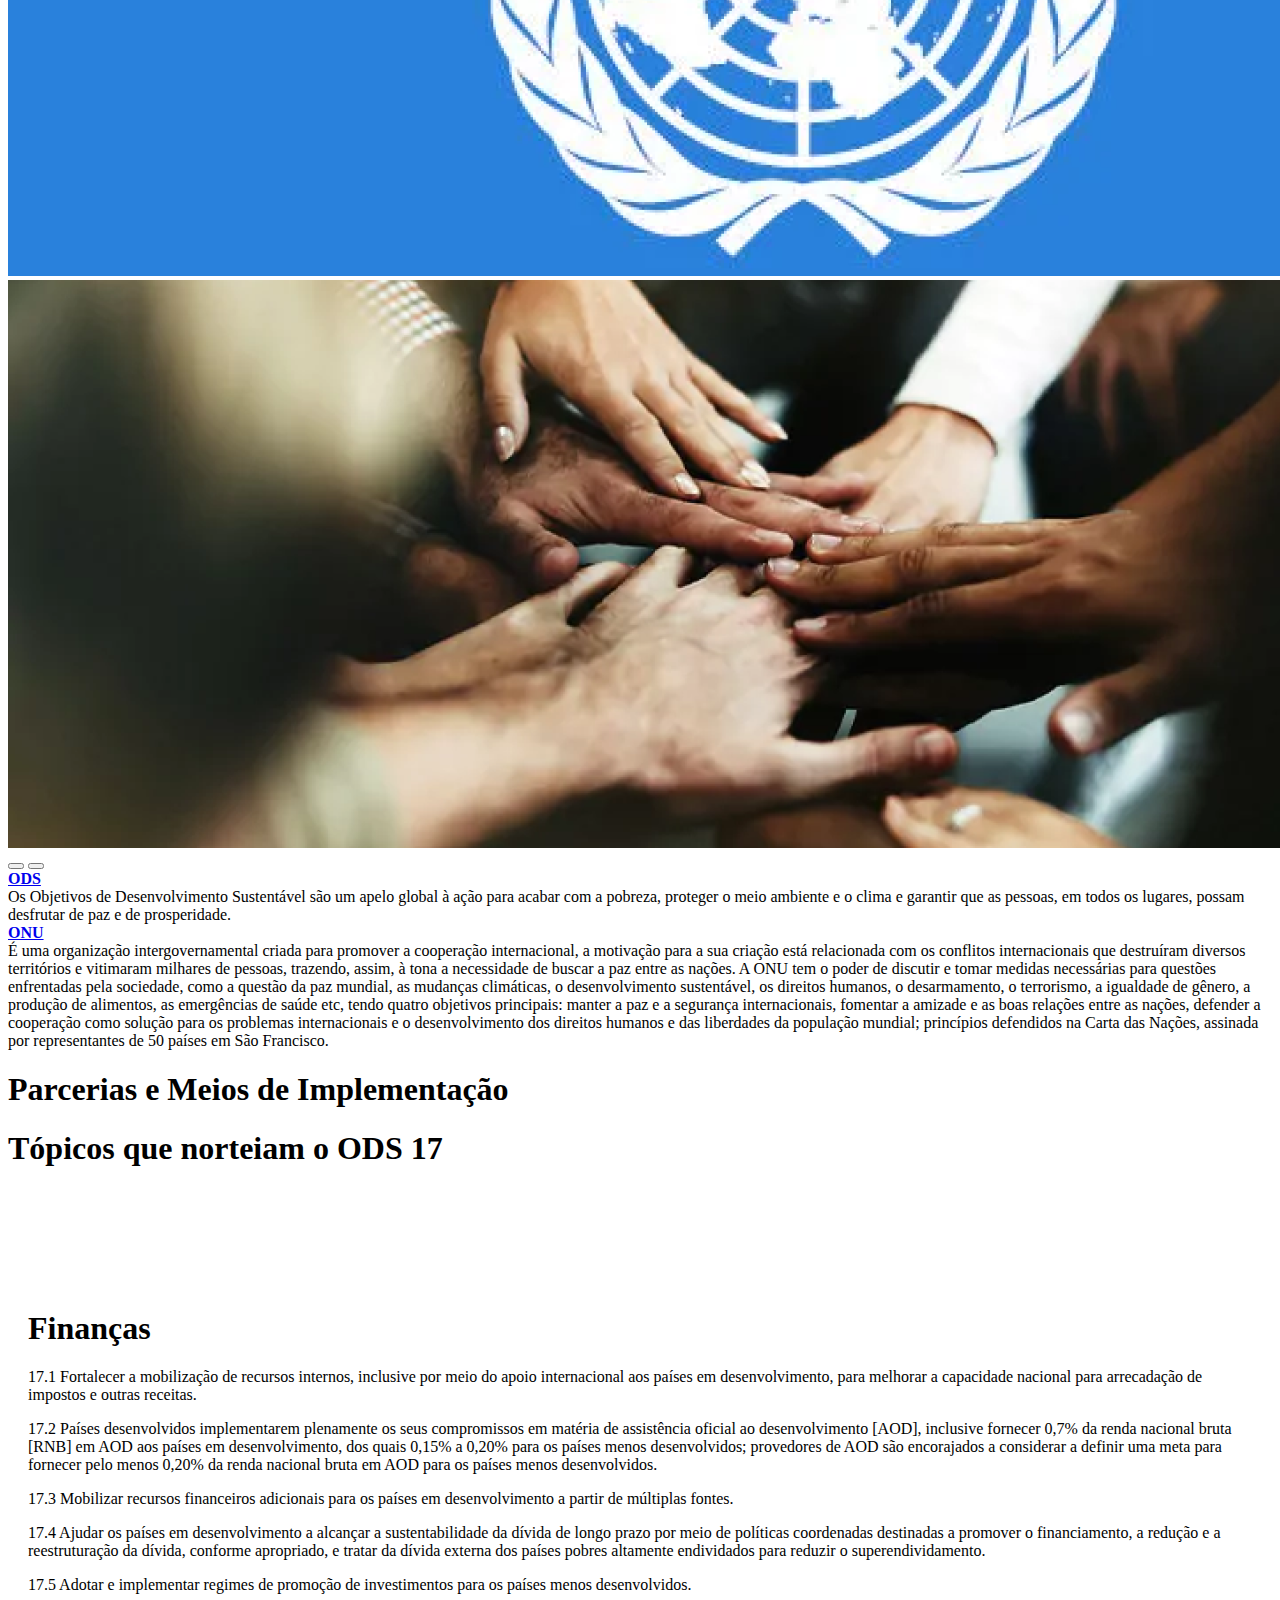
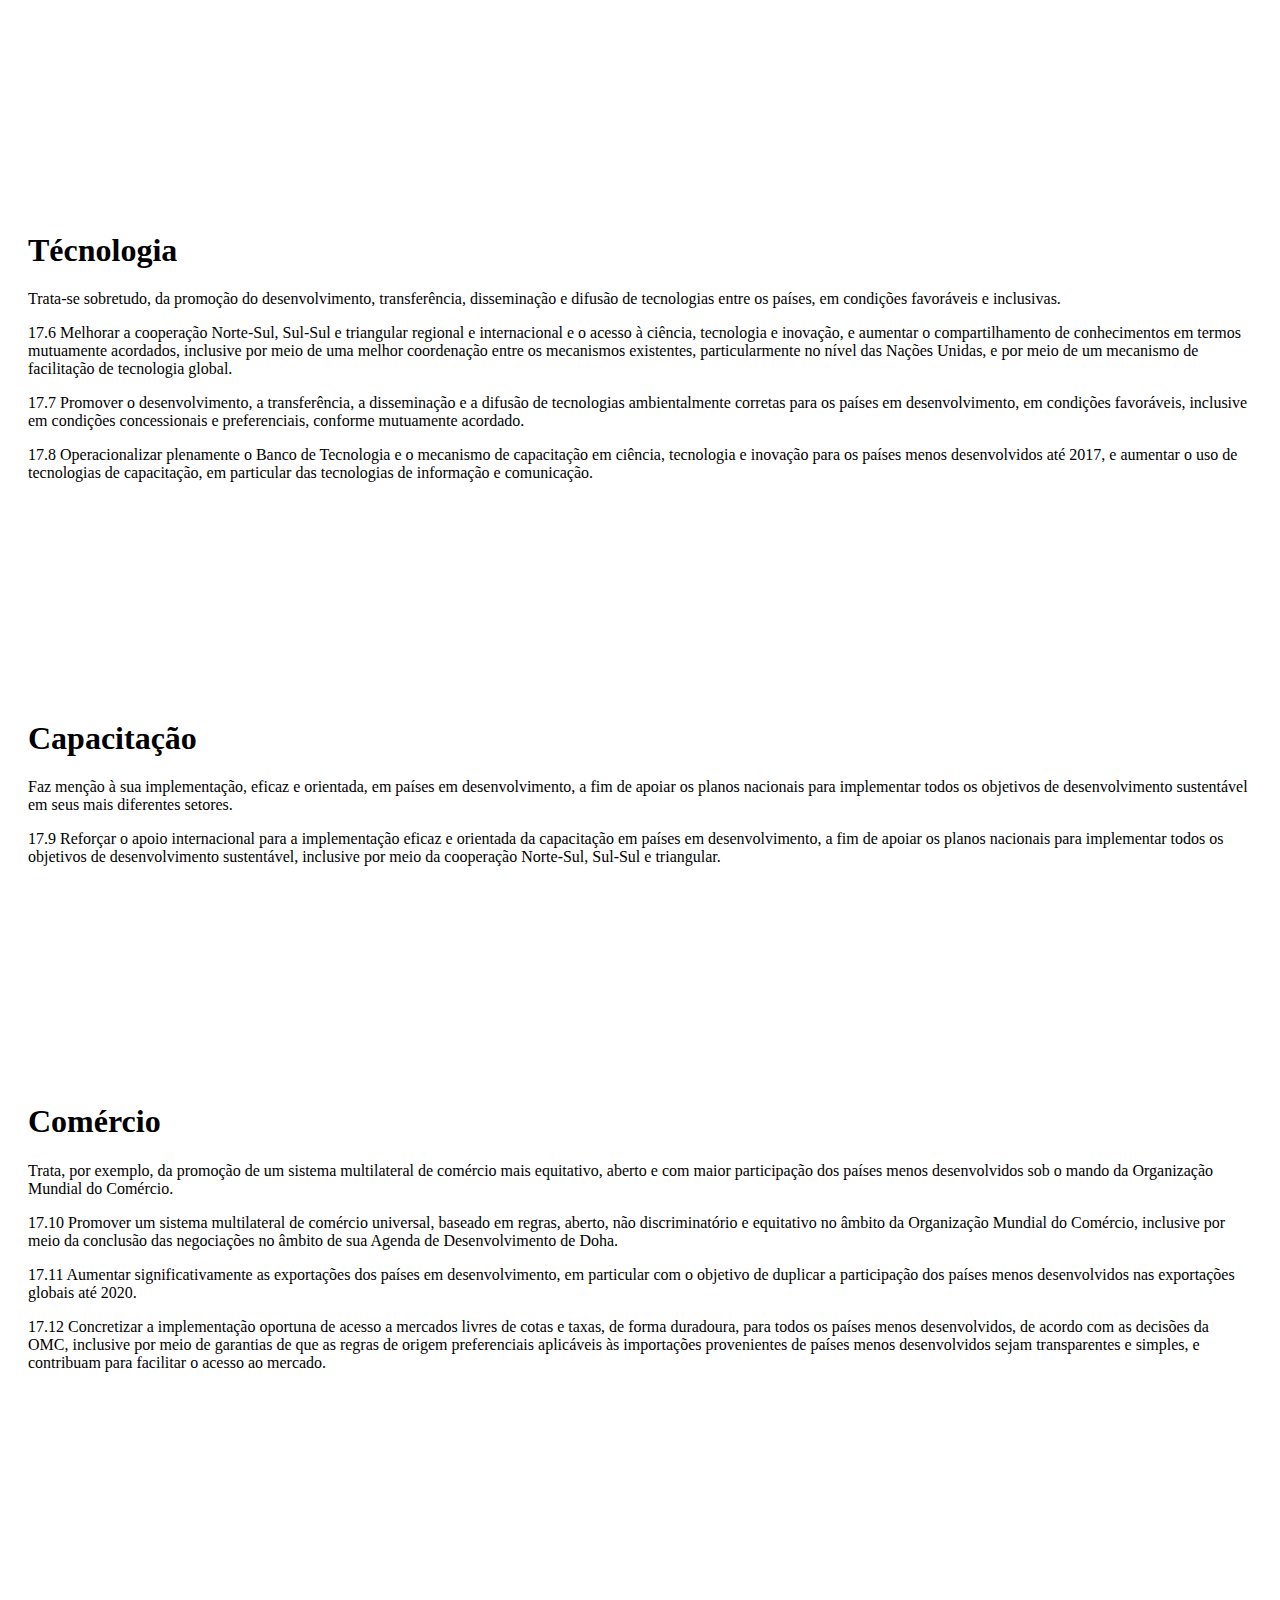
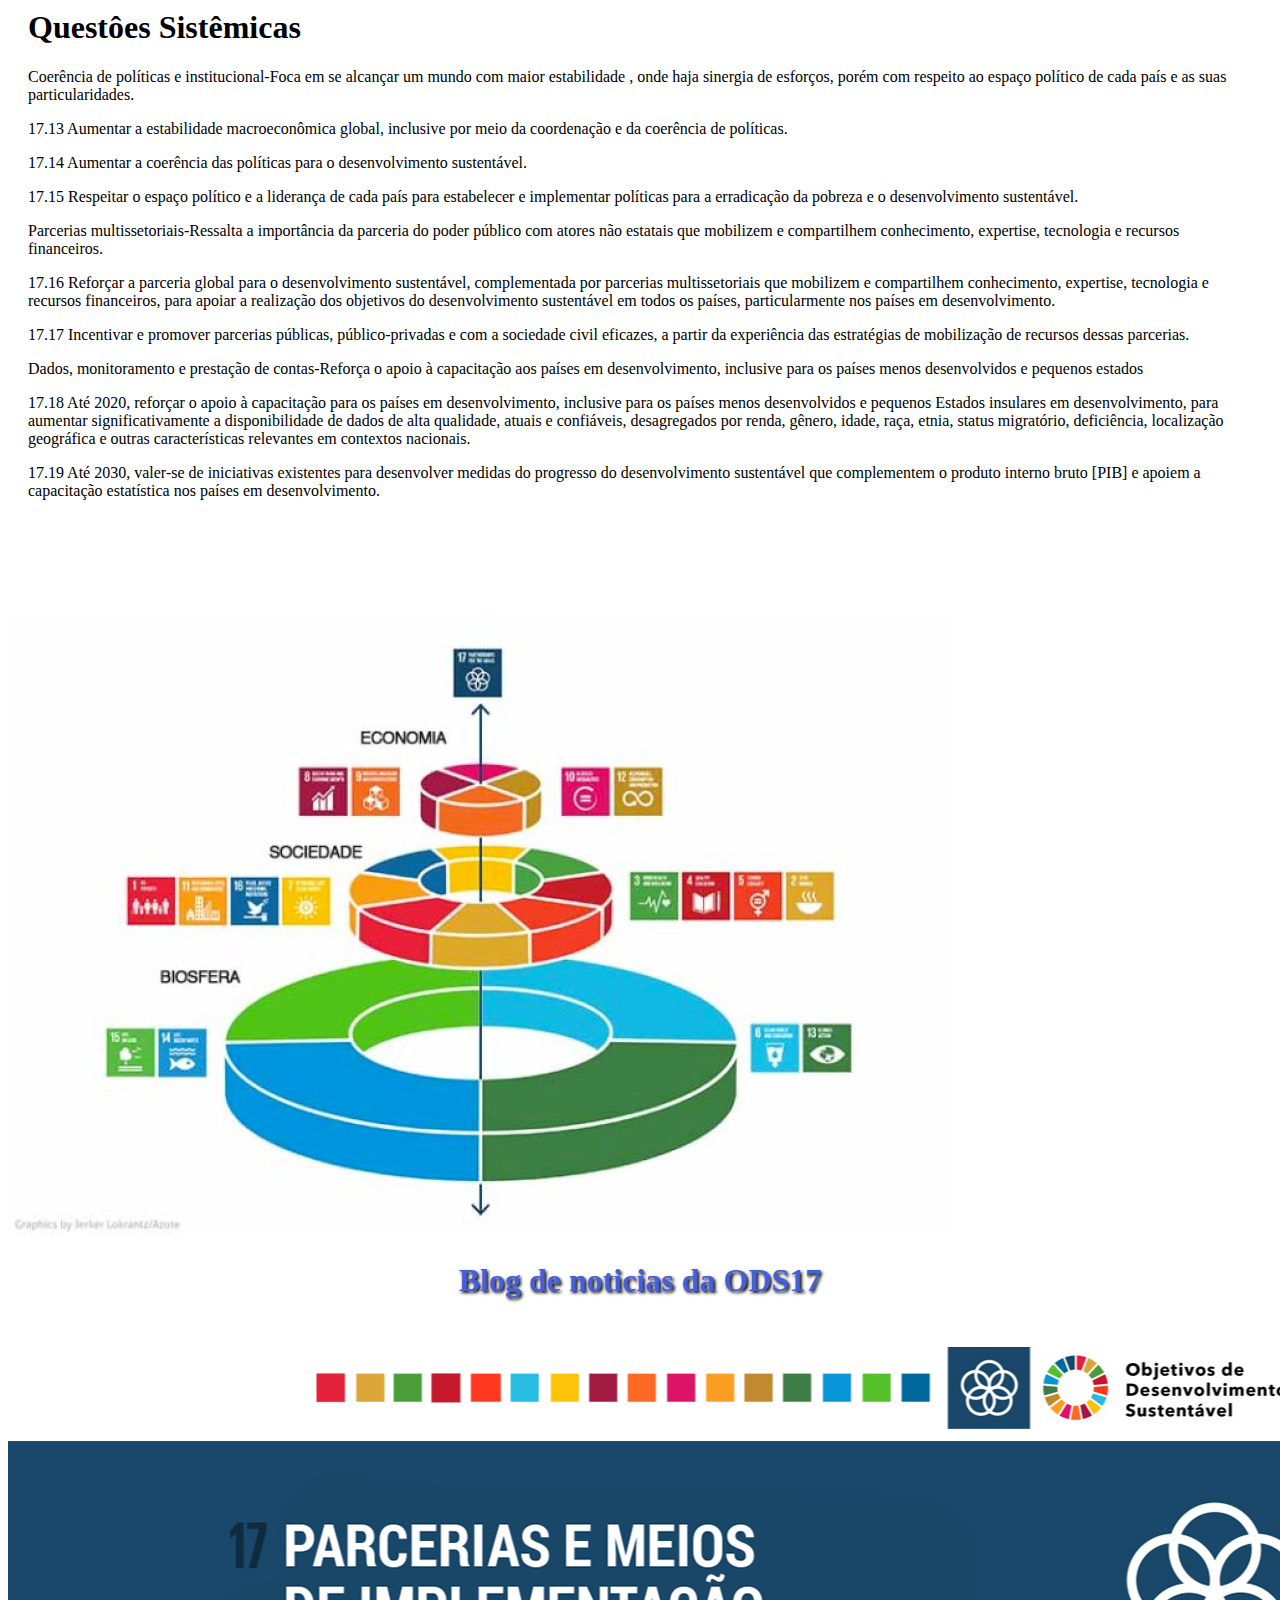
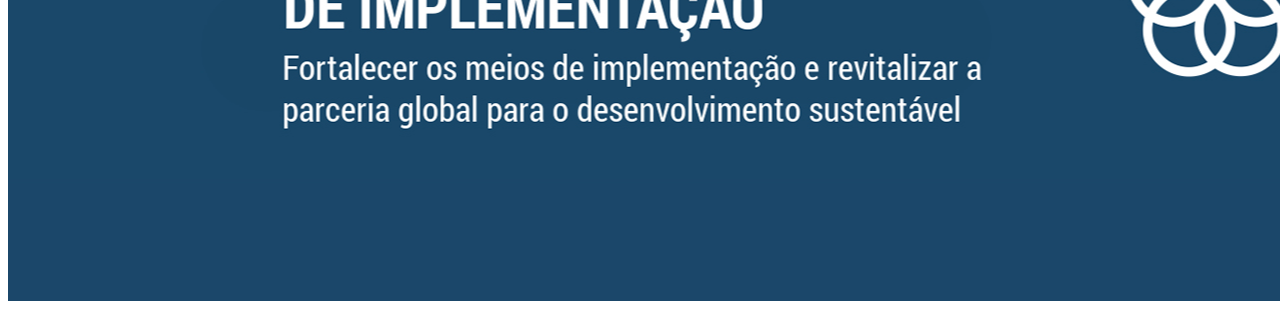
==== commit 256b0e12: "v3" ====
--- a/index.html
+++ b/index.html
@@ -200,9 +200,9 @@
           <h1 >Blog de noticias da ODS17</h1>
         </div>
 
-        <div class="container-fluid" id="blog">
-          <script>blog()</script>
-        </div>
+
+            <script>noticiageral()</script>
+
 
       <div class="rodapé">
         <img class="img-fluid" src="imgs/ods-onu.png" alt="New York">
--- a/css/style.css
+++ b/css/style.css
@@ -2,3 +2,15 @@
     width: 100%;
     height: 225px;
 }
+.titulo{
+    color: #435fda;
+    text-shadow: black 0.1em 0.1em 0.2em;
+}
+
+#blog{
+    background-color: #435fda;
+}
+
+#cartao{
+    background-color: #acb5dd;
+}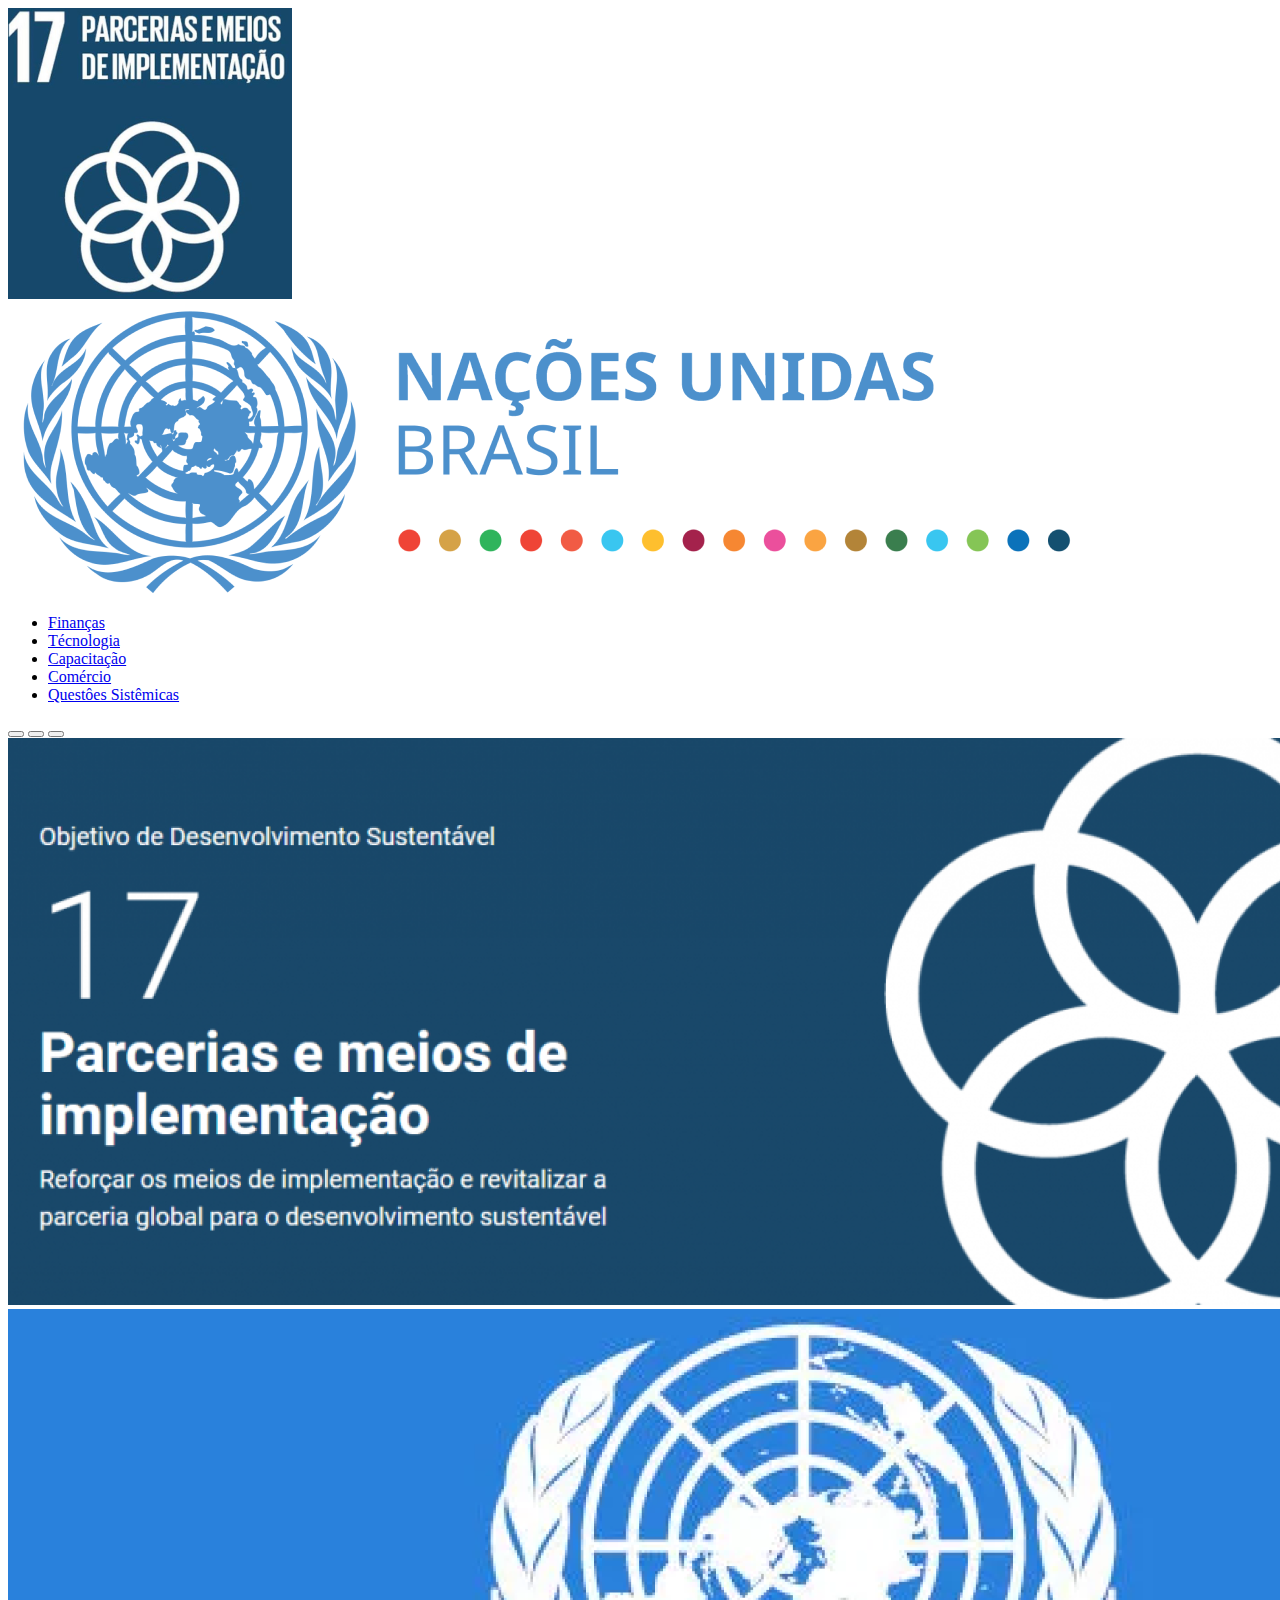
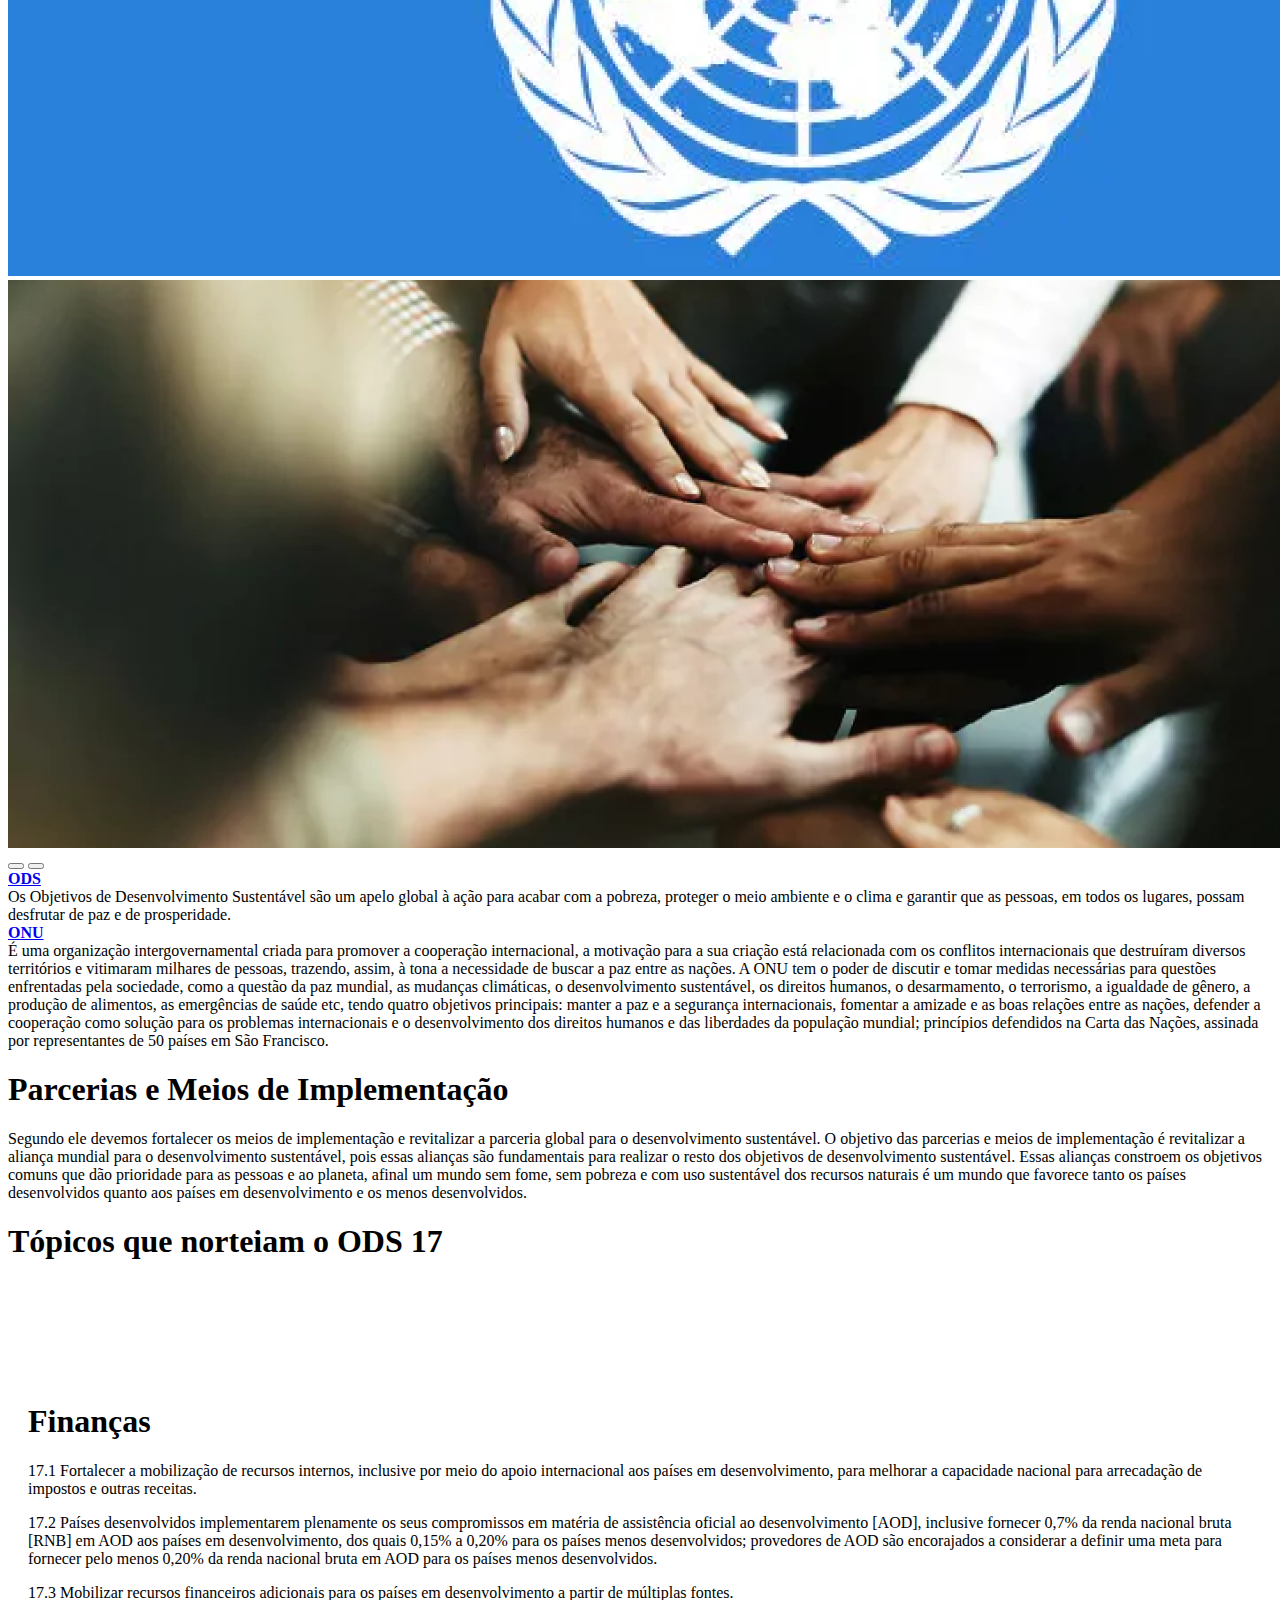
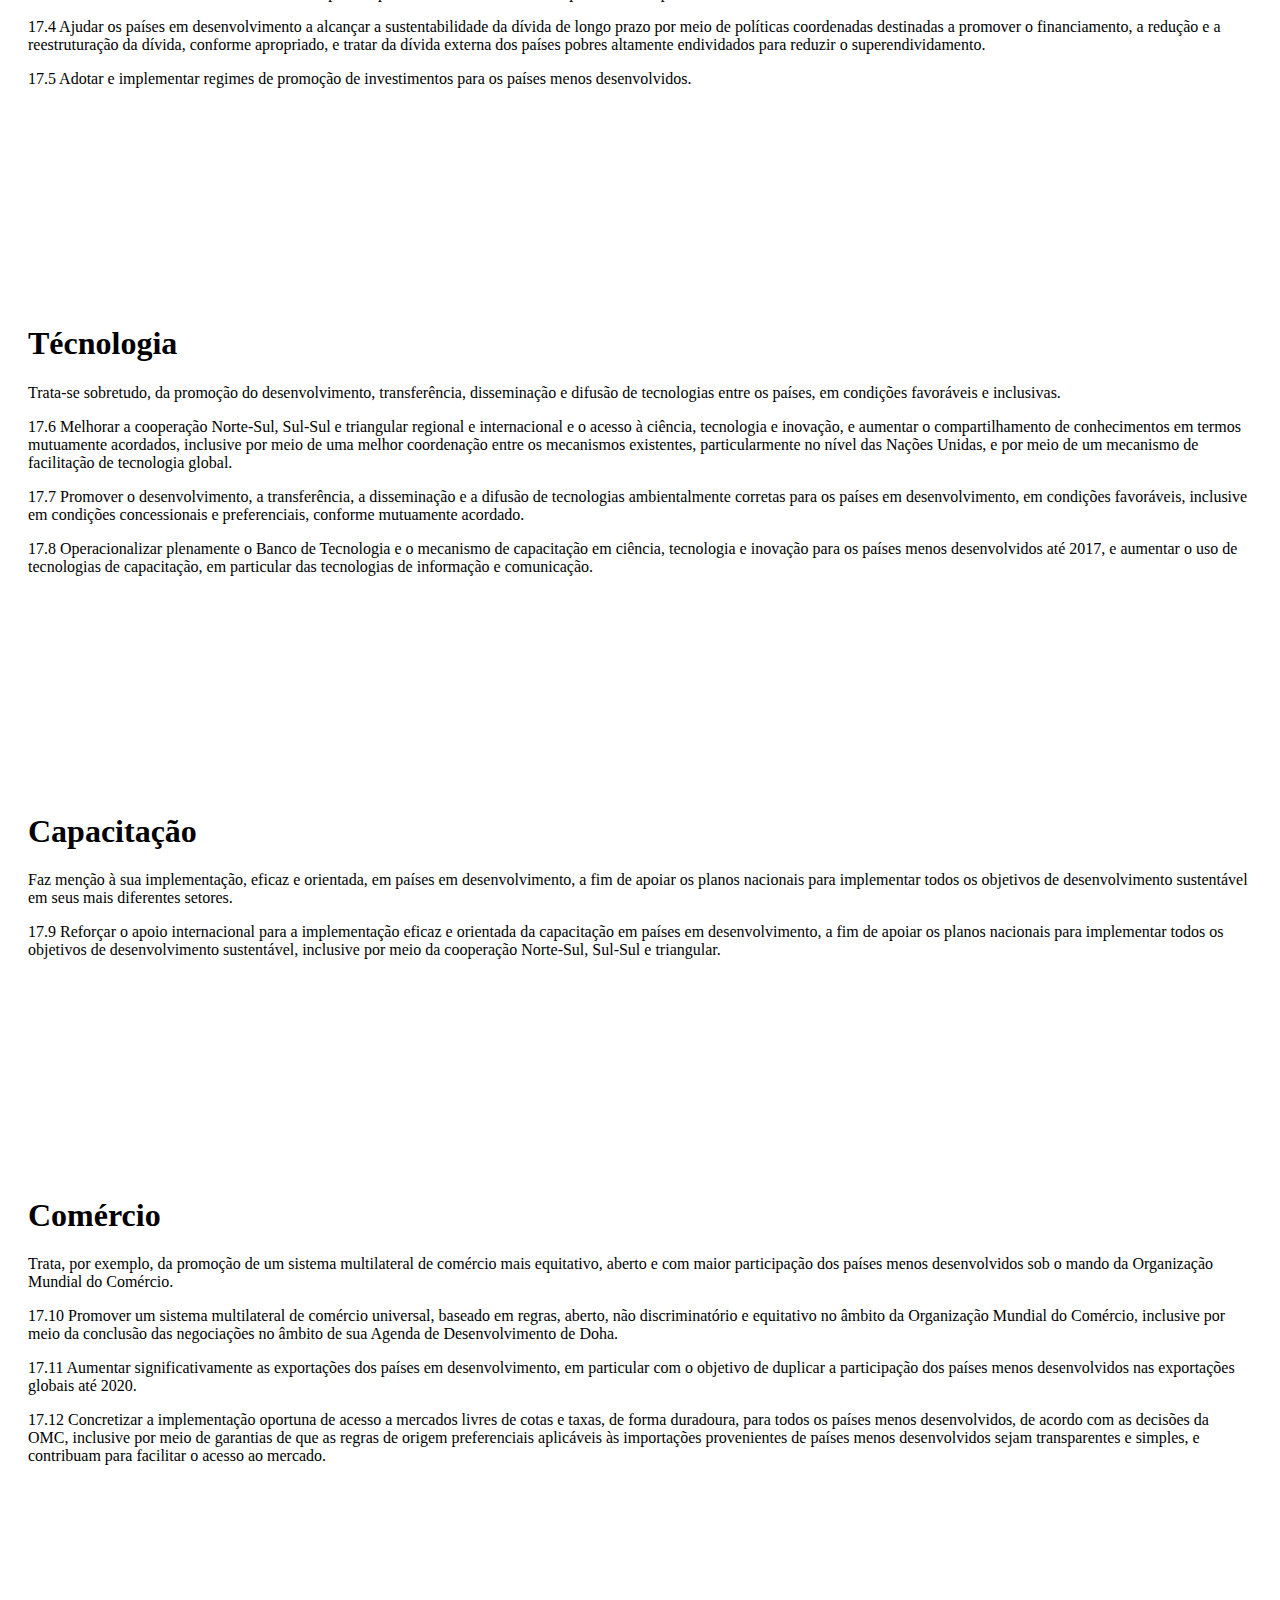
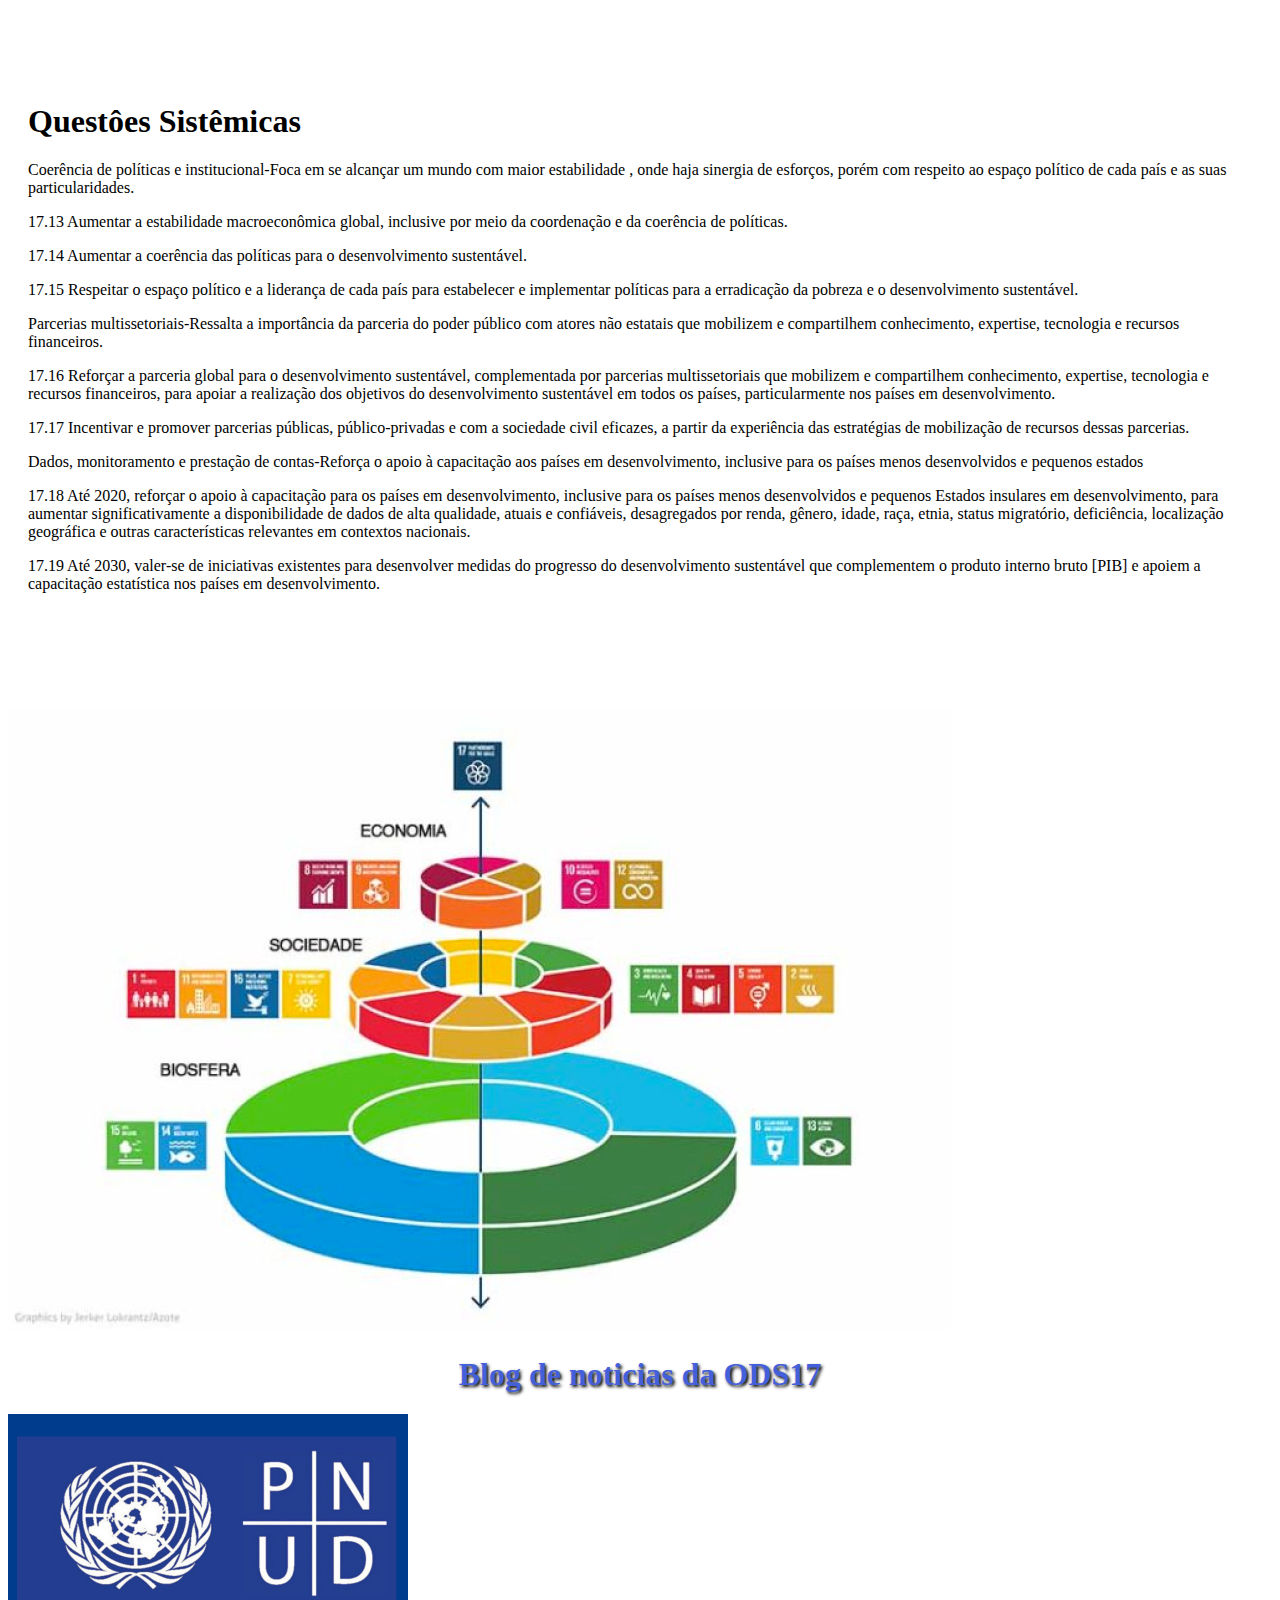
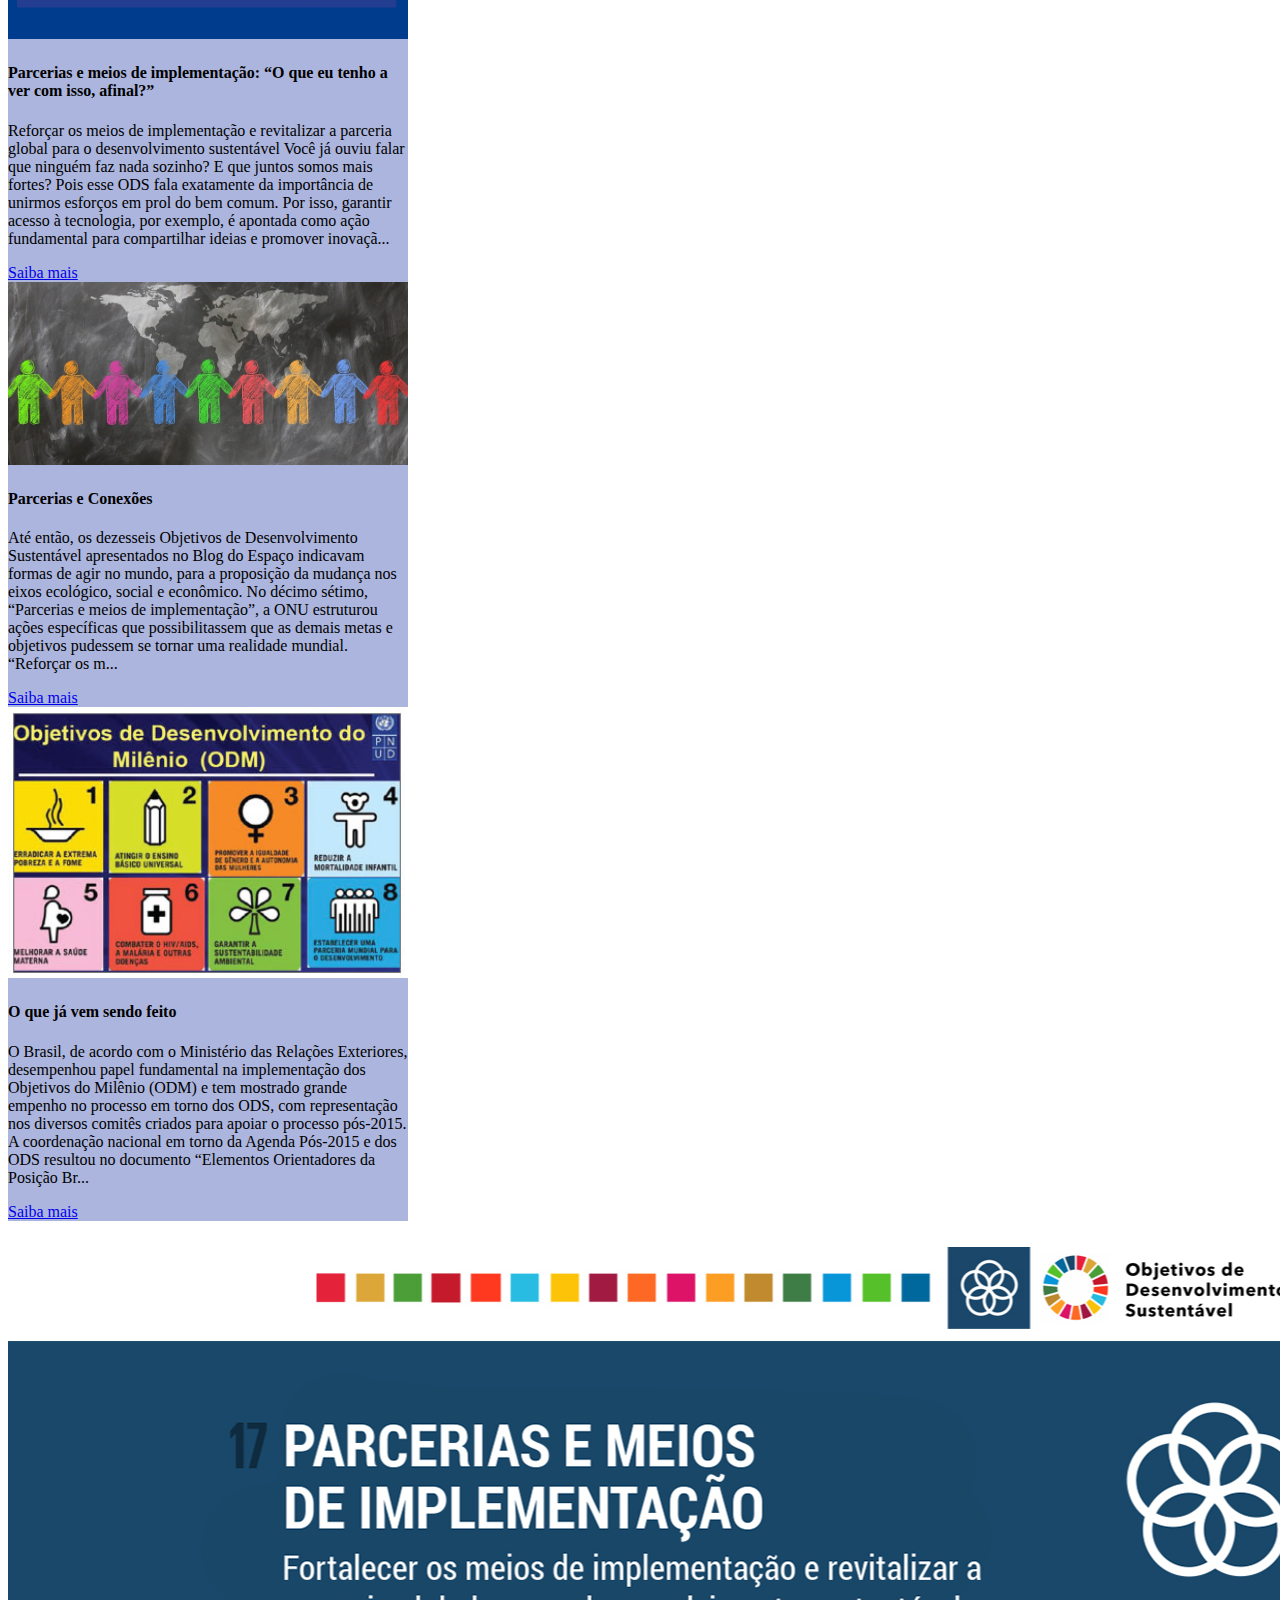
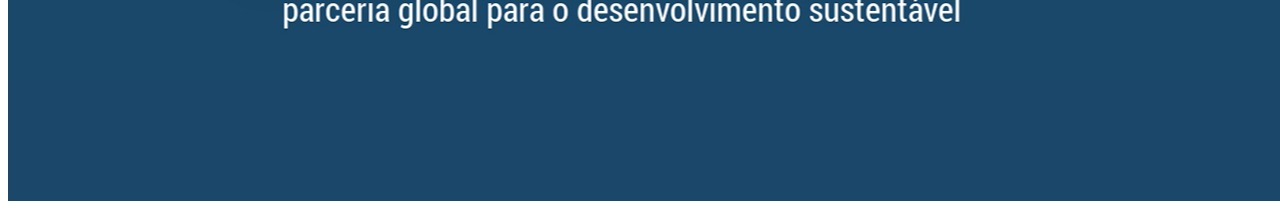
==== commit 92092999: "arrumado o texto e imagem" ====
--- a/index.html
+++ b/index.html
@@ -196,7 +196,7 @@
       <div class="topicos">
         <img class="img-fluid" src="imgs/todas.png" alt="New York">
 
-        <div style="text-align:center ;"  class="titulo">
+        <div style="text-align:center ;"  class="blog">
           <h1 >Blog de noticias da ODS17</h1>
         </div>
 
--- a/css/style.css
+++ b/css/style.css
@@ -1,10 +1,18 @@
+@import url('https://fonts.googleapis.com/css2?family=Oswald&display=swap');
 .float-end{
     width: 100%;
     height: 225px;
 }
+
+.corpo{
+    position: absolute;
+    background-color: #0f4cb1;
+}
 .titulo{
-    color: #435fda;
-    text-shadow: black 0.1em 0.1em 0.2em;
+    color: #000000;
+    font-size: 50px;
+    font-family: 'Oswald', sans-serif;
+
 }
 
 #blog{
@@ -13,4 +21,21 @@
 
 #cartao{
     background-color: #acb5dd;
+}
+
+.blog{
+    color: #435fda;
+    text-shadow: black 0.1em 0.1em 0.2em;
+}
+
+#texto{
+    color: #ffffff;
+    font-size: 20px;
+    border-radius: 10px;
+    width: 100%;
+    height: 100%;
+}
+
+#color{
+    color: #ffffff;
 }